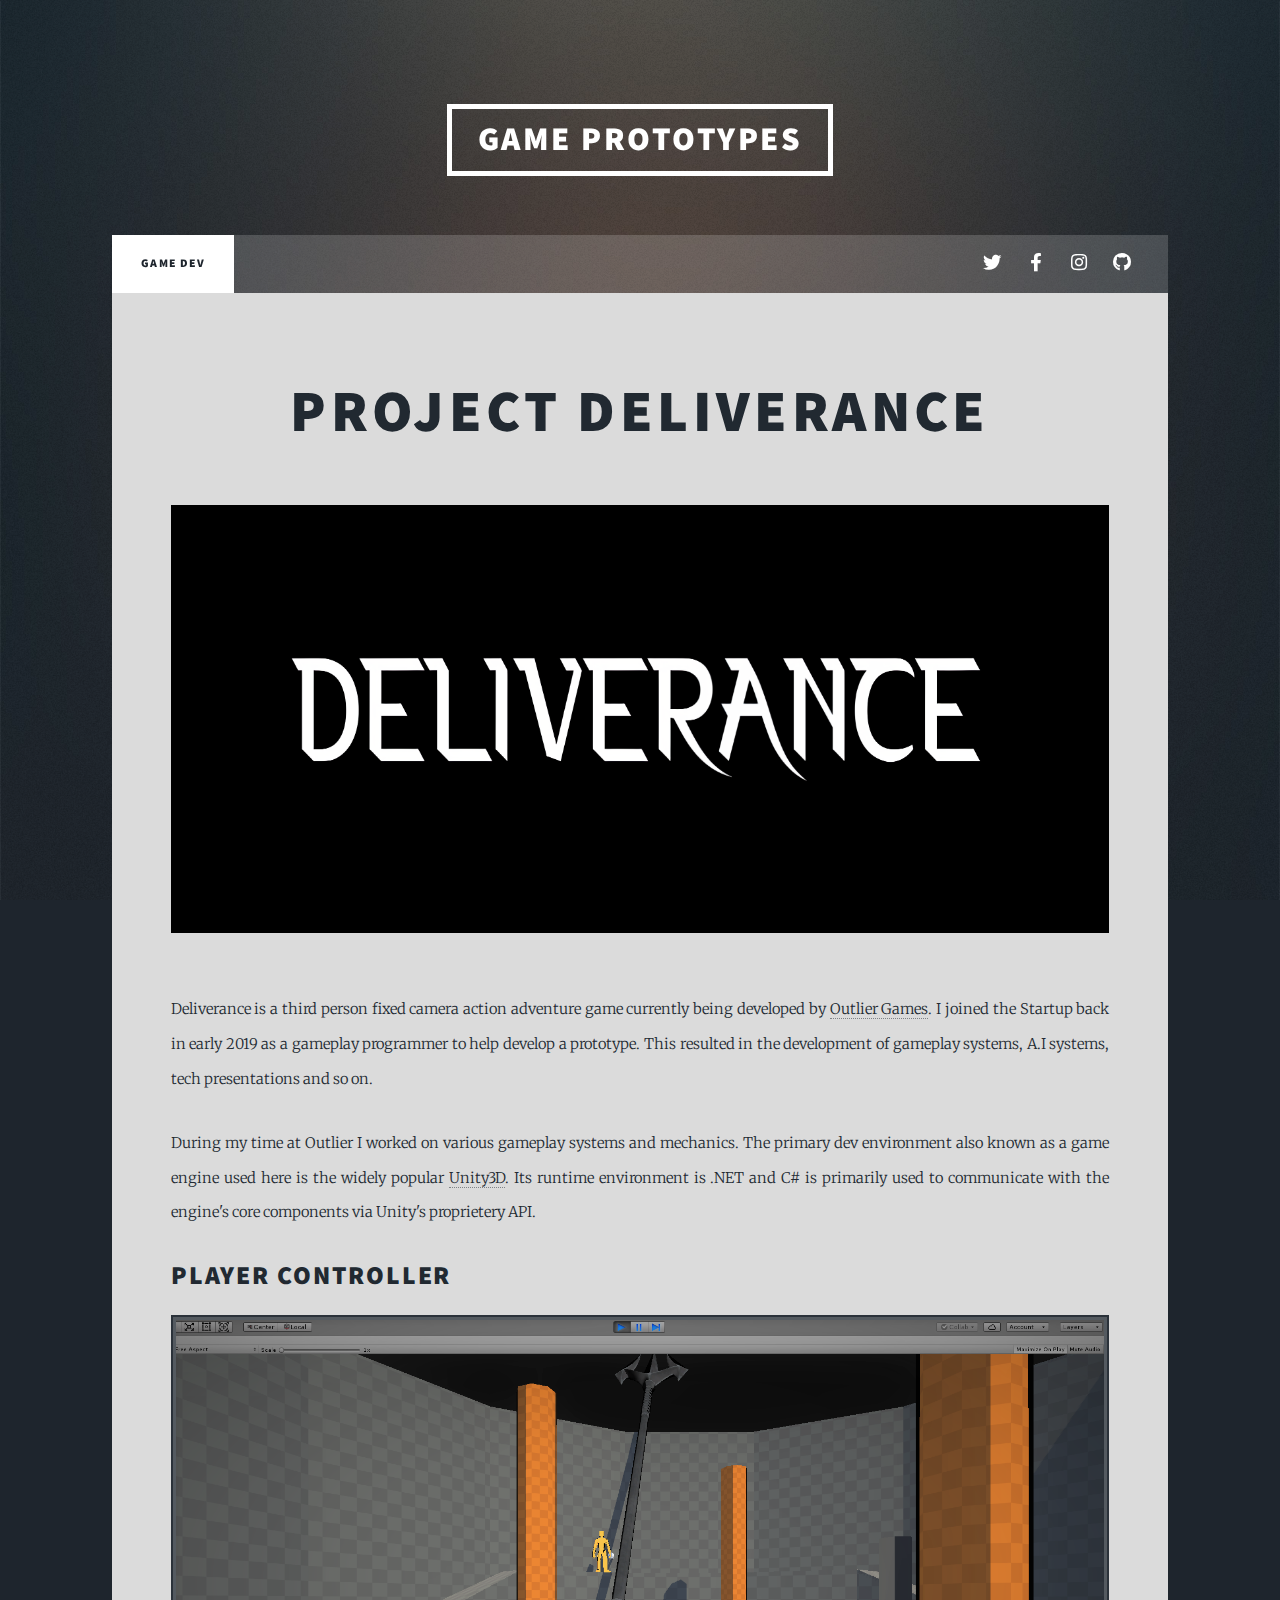
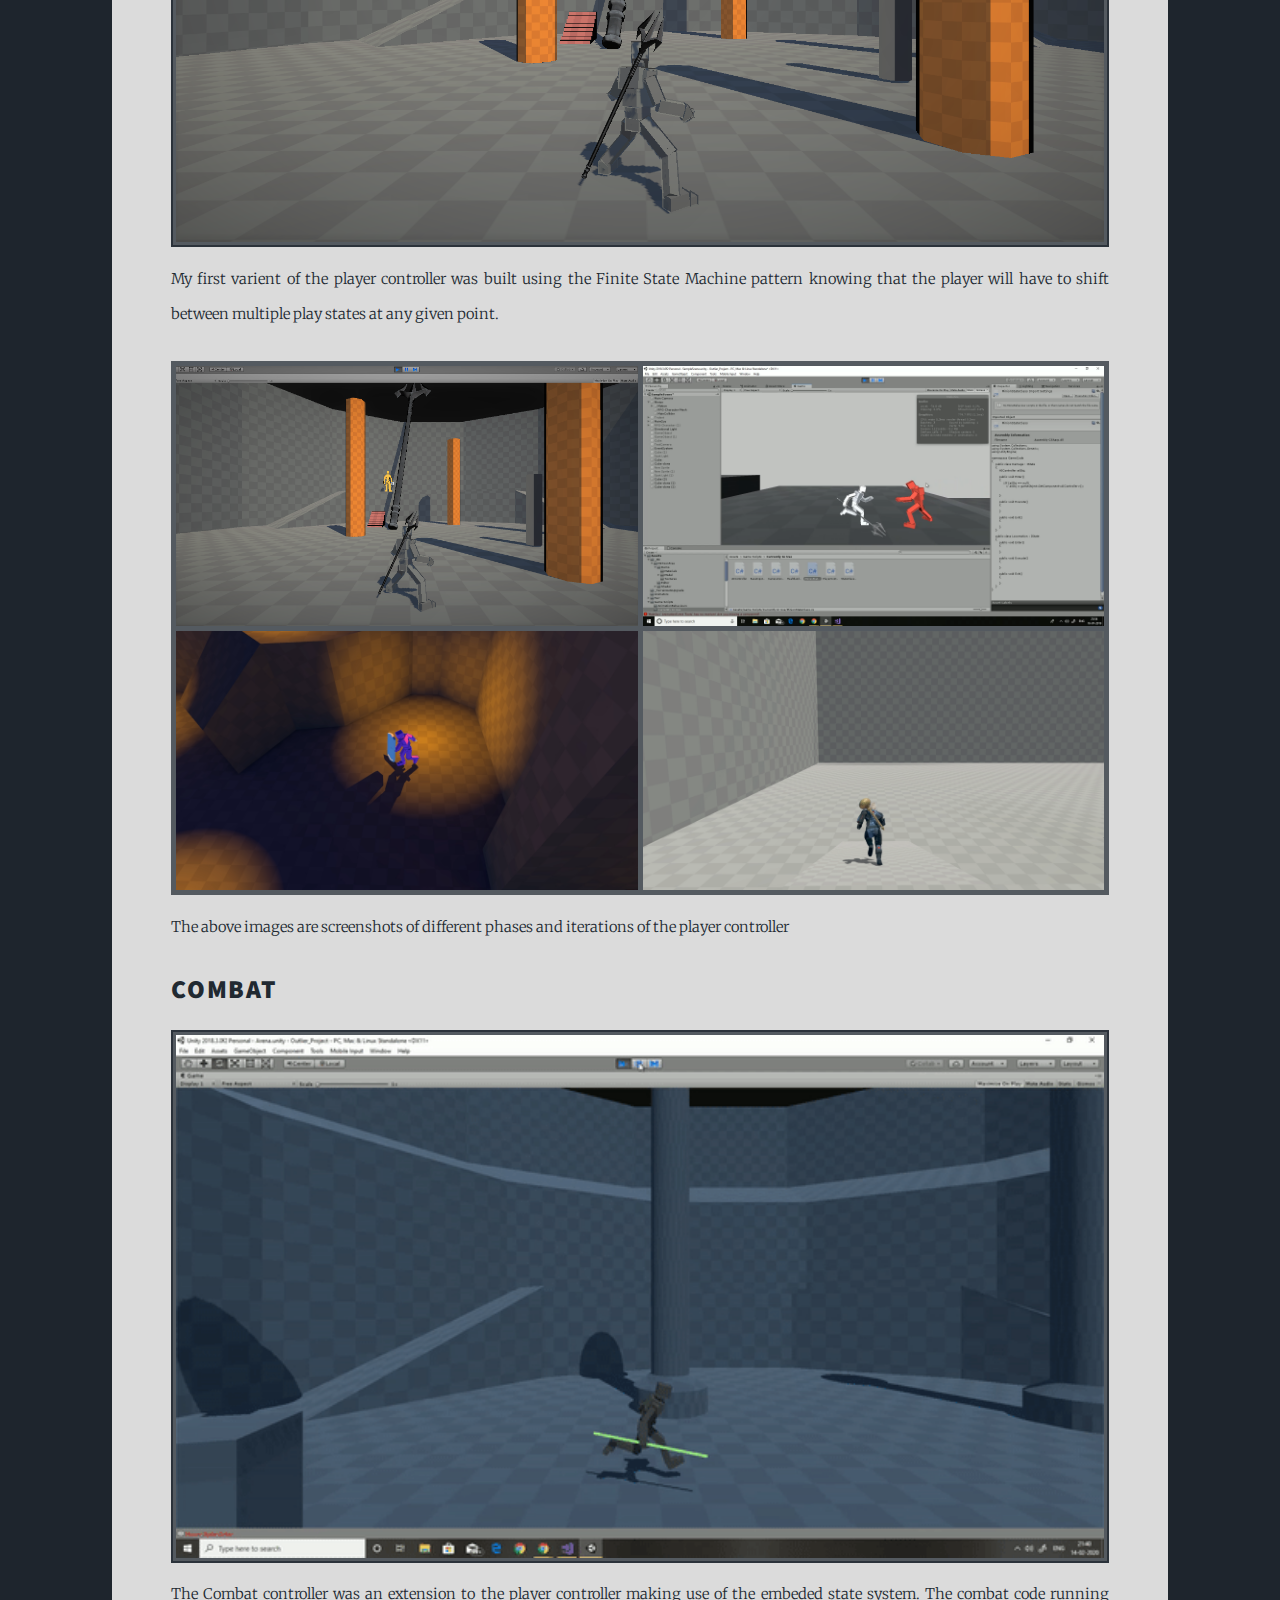
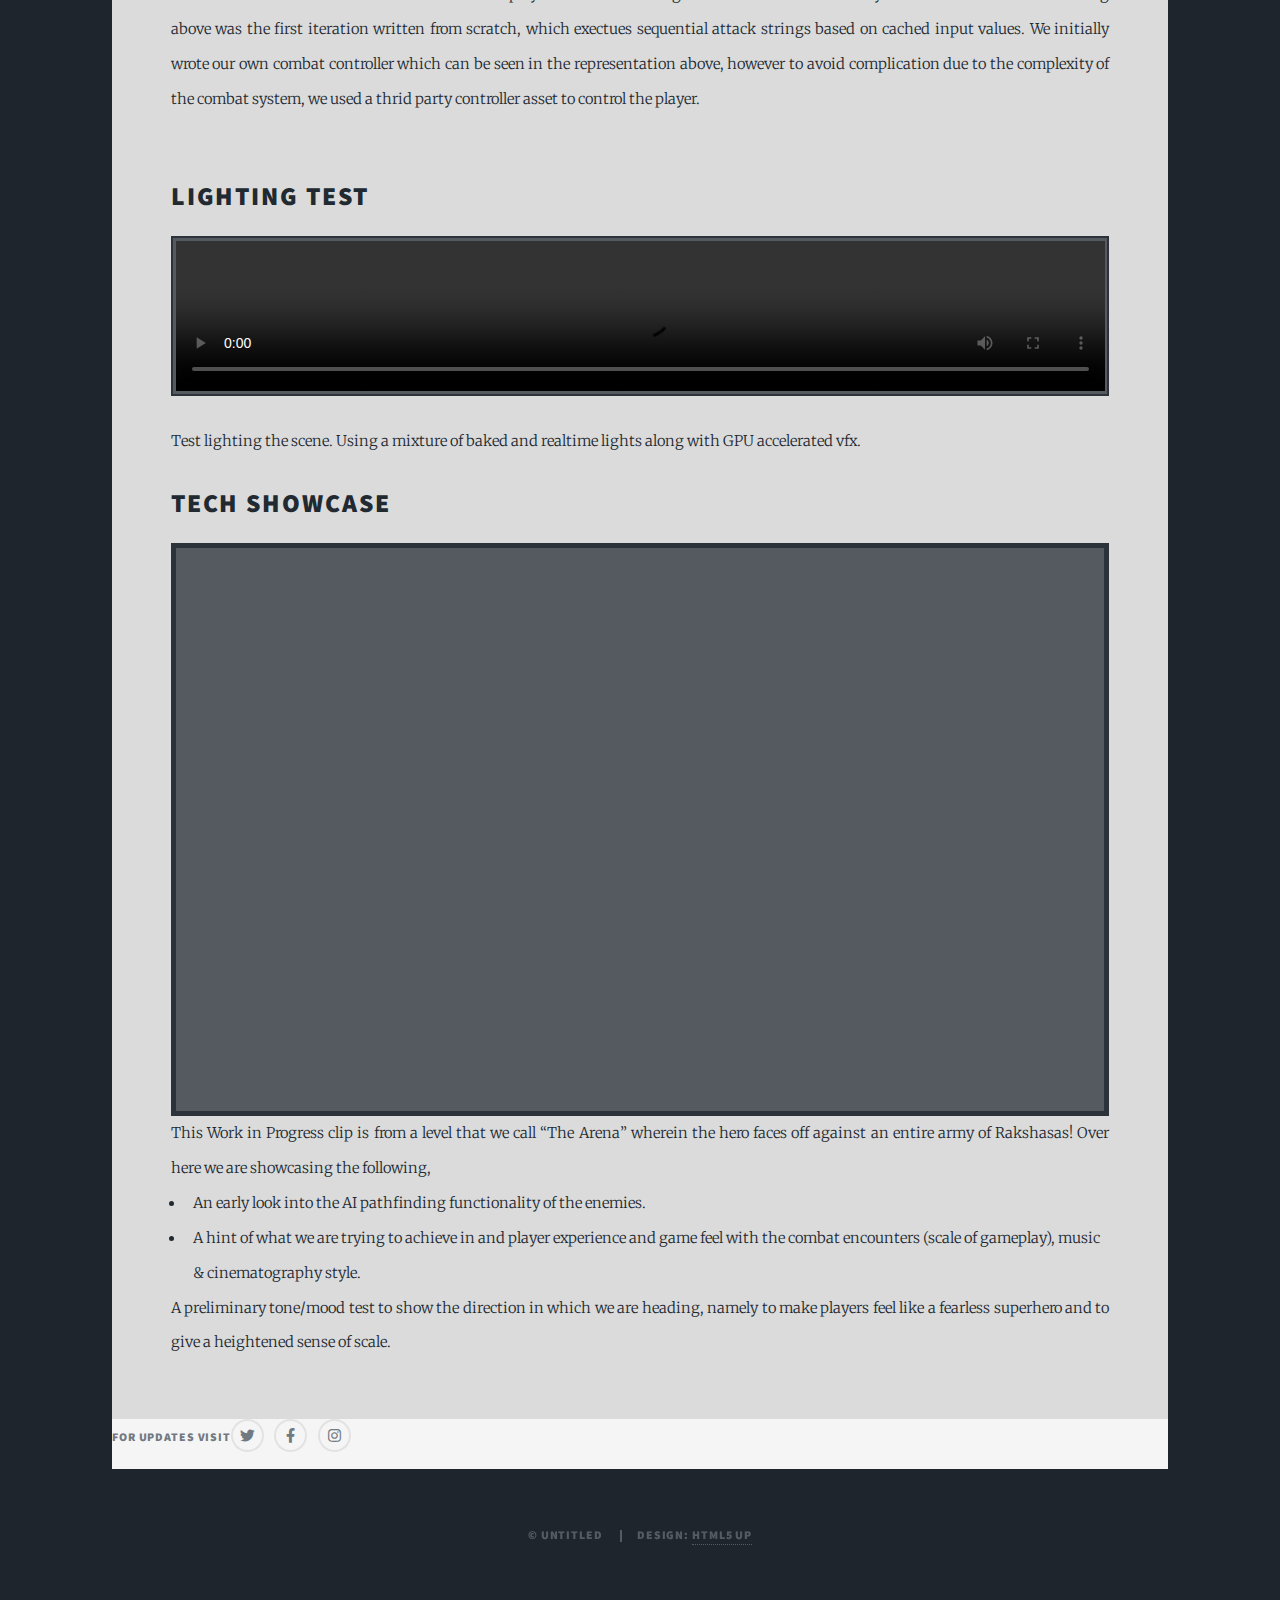
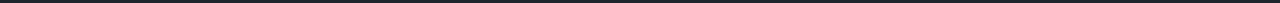
==== deliverance.html @ 367a6853 "Adding source files" ====
<!DOCTYPE HTML>
<!--
	Massively by HTML5 UP
	html5up.net | @ajlkn
	Free for personal and commercial use under the CCA 3.0 license (html5up.net/license)
-->
<html>

<head>
	<title>Generic Page - Massively by HTML5 UP</title>
	<meta charset="utf-8" />
	<meta name="viewport" content="width=device-width, initial-scale=1, user-scalable=no" />
	<link rel="stylesheet" href="assets/css/main.css" />
	<noscript>
		<link rel="stylesheet" href="assets/css/noscript.css" />
	</noscript>

	<style>
		#main {
			background-color: rgb(219, 219, 219);
		}
		.grid-container{
			width: 100%;
			display: grid;
			grid-template-columns: auto auto;
			row-gap: 5px;
			column-gap: 5px;
			background-color: #212931b9;
 			padding: 5px;
			margin-bottom: 1rem;
		}
		.item {
			max-width:  100%;
			max-height: 100%;
  			background-color: rgba(255, 255, 255, 0.8);
  			font-size: 30px;
  			text-align: center;
			background-size: cover;
		}
		#grid-Item {
  			width:100%;
  			height: auto;
			margin-left:auto;
			margin-right: auto;
			display: block;
		}
		.solo-image{
			position: relative;
			width: 100%    !important;
  			height: auto   !important;
  			background-color: #212931b9;
  			border: 2px solid #212931ce;
 			padding:3px;
  			font-size: 30px;
  			text-align: center;
			margin-bottom:1rem;
		}

		.article-section{
			background-color: blue;
			width:100%;
			height:auto;
		}
		
		.embed-container{
			position: relative;
    		padding-bottom: 56.25%;
    		padding-top: 35px;
    		height: 0;
    		overflow: hidden;
			background-color: #212931b9;
  			border: 5px solid #212931ce;
		}

		iframe{
			position: absolute;
    		top:0;
    		left: 0;
    		width: 100%;
    		height: 100%;
		}

		.description{
			margin: 0 0;
		}
		ul{
			margin:0;
		}

		footer>h3{
			padding-top:10px ;
		}
		
	</style>
</head>

<body class="is-preload">

	<!-- Wrapper -->
	<div id="wrapper">

		<!-- Header -->
		<header id="header">
			<a href="index.html" class="logo">Game Prototypes</a>
		</header>

		<!-- Nav -->
		<nav id="nav">
			<ul class="links">
				<li class="active"><a href="index.html">Game Dev</a></li>
			</ul>
			<ul class="icons">
				<li><a href="#" class="icon brands fa-twitter"><span class="label">Twitter</span></a></li>
				<li><a href="#" class="icon brands fa-facebook-f"><span class="label">Facebook</span></a></li>
				<li><a href="#" class="icon brands fa-instagram"><span class="label">Instagram</span></a></li>
				<li><a href="#" class="icon brands fa-github"><span class="label">GitHub</span></a></li>
			</ul>
		</nav>

		<!-- Main -->
		<div id="main">

			<!-- Post -->
			<section class="post">
				<header class="major">
					<h1>PROJECT DELIVERANCE</h1>

				</header>
				<div class="image main"><img src="images\Feature.png"  alt="" /></div>
				<p>Deliverance is a third person fixed camera action adventure game currently being developed by <a
						href="https://www.outliergames.io/"> Outlier Games</a>. I joined the Startup back in early 2019
					as a gameplay programmer to help develop a prototype. This resulted in the development of gameplay
					systems, A.I systems, tech presentations and so on. </p>
				<p>During my time at Outlier I worked on various gameplay systems and mechanics. The primary dev
					environment also known as a game engine used here is the widely popular <a
						href="https://unity.com/">Unity3D</a>. Its runtime environment is .NET and C# is primarily used
					to communicate with the engine's core components via Unity's proprietery API. </p>

				<header>
					<h2>Player Controller</h2>
				</header>

				<div class="solo-image"><img src="images\PC.png" id="grid-Item"></div>
				<p>My first varient of the player controller was built using the Finite State Machine pattern knowing that the player will have to shift between multiple play states at any given point.</p>

				<div class="grid-container">
					<div class="item"><img src="images\PC.png" id=grid-Item alt="item1"></div>
					<div class="item"><img src="images\2.5d controller.png" id=grid-Item alt="item2"></div>
					<div class="item"><img src="images\TopdownController.png" id=grid-Item alt="item3"></div>
					<div class="item"><img src="images\PC4.0.png" id=grid-Item alt="item4"></div>
				</div>
				<p>The above images are screenshots of different phases and iterations of the player controller</p>

				<header><h2>Combat</h2></header>
				<div class="solo-image"><img src="gifs\Test0.2.gif" id="grid-Item"></div>
				<p>The Combat controller was an extension to the player controller making use of the embeded state system.
					The combat code running above was the first iteration written from scratch, which exectues sequential attack strings based on cached input values.  We initially wrote our own combat controller
					which can be seen in the representation above, however to avoid complication due to the complexity of the combat system, we used a thrid party controller asset to control the player.
				</p>

				<br>
				
				<header><h2>Lighting Test</h2></header>
				<video class="solo-image" controls="controls autoplay"  loop="true"><source src="Videos\Lighting_test.mp4" type="video/mp4"></video>
				<p>Test lighting the scene. Using a mixture of baked and realtime lights along with GPU accelerated vfx.
				</p>

				<header><h2>Tech Showcase</h2></header>
				<div class="embed-container"><iframe  src="https://www.youtube.com/embed/62sBSYvWCi0?version=3&vq=hd720" title="YouTube video player"  allow="accelerometer; autoplay; clipboard-write; encrypted-media; gyroscope; picture-in-picture" allowfullscreen></iframe></div>
				<p class="description">This Work in Progress clip is from a level that we call “The Arena” wherein the hero faces off against an entire army of Rakshasas! Over here we are showcasing the following,</p>
				<ul>
					<li>An early look into the AI pathfinding functionality of the enemies.</li>
					<li>A hint of what we are trying to achieve in and player experience and game feel with the combat encounters (scale of gameplay), music & cinematography style.</li>
				</ul>
				<p class="description">A preliminary tone/mood test to show the direction in which we are heading, namely to make players feel like a fearless superhero and to give a heightened sense of scale.</p>
			</section>

		</div>

		<!-- Footer -->
		<footer id="footer">


			<h3>For Updates visit</h3>
			<ul class="icons alt">
				<li><a href="#" class="icon brands alt fa-twitter"><span class="label">Twitter</span></a></li>
				<li><a href="#" class="icon brands alt fa-facebook-f"><span class="label">Facebook</span></a></li>
				<li><a href="#" class="icon brands alt fa-instagram"><span class="label">Instagram</span></a></li>
			</ul>
		</footer>

		<!-- Copyright -->
		<div id="copyright">
			<ul>
				<li>&copy; Untitled</li>
				<li>Design: <a href="https://html5up.net">HTML5 UP</a></li>
			</ul>
		</div>

	</div>

	<!-- Scripts -->
	<script src="assets/js/jquery.min.js"></script>
	<script src="assets/js/jquery.scrollex.min.js"></script>
	<script src="assets/js/jquery.scrolly.min.js"></script>
	<script src="assets/js/browser.min.js"></script>
	<script src="assets/js/breakpoints.min.js"></script>
	<script src="assets/js/util.js"></script>
	<script src="assets/js/main.js"></script>

</body>

</html>
---- assets/css/main.css ----
@import url(fontawesome-all.min.css);
@import url("https://fonts.googleapis.com/css?family=Merriweather:300,700,300italic,700italic|Source+Sans+Pro:900");

/*
	Massively by HTML5 UP
	html5up.net | @ajlkn
	Free for personal and commercial use under the CCA 3.0 license (html5up.net/license)
*/

html, body, div, span, applet, object,
iframe, h1, h2, h3, h4, h5, h6, p, blockquote,
pre, a, abbr, acronym, address, big, cite,
code, del, dfn, em, img, ins, kbd, q, s, samp,
small, strike, strong, sub, sup, tt, var, b,
u, i, center, dl, dt, dd, ol, ul, li, fieldset,
form, label, legend, table, caption, tbody,
tfoot, thead, tr, th, td, article, aside,
canvas, details, embed, figure, figcaption,
footer, header, hgroup, menu, nav, output, ruby,
section, summary, time, mark, audio, video {
	margin: 0;
	padding: 0;
	border: 0;
	font-size: 100%;
	font: inherit;
	vertical-align: baseline;}

article, aside, details, figcaption, figure,
footer, header, hgroup, menu, nav, section {
	display: block;}

body {
	line-height: 1;
}

ol, ul {
	list-style: none;
}

blockquote, q {
	quotes: none;
}

	blockquote:before, blockquote:after, q:before, q:after {
		content: '';
		content: none;
	}

table {
	border-collapse: collapse;
	border-spacing: 0;
}

body {
	-webkit-text-size-adjust: none;
}

mark {
	background-color: transparent;
	color: inherit;
}

input::-moz-focus-inner {
	border: 0;
	padding: 0;
}

input, select, textarea {
	-moz-appearance: none;
	-webkit-appearance: none;
	-ms-appearance: none;
	appearance: none;
}

/* Basic */

	@-ms-viewport {
		width: device-width;
	}

	body {
		-ms-overflow-style: scrollbar;
	}

	@media screen and (max-width: 480px) {

		html, body {
			min-width: 320px;
		}

	}

	html {
		box-sizing: border-box;
	}

	*, *:before, *:after {
		box-sizing: inherit;
	}

	body {
		background-color: #1e252d;
	}

		body.is-preload *, body.is-preload *:before, body.is-preload *:after {
			-moz-animation: none !important;
			-webkit-animation: none !important;
			-ms-animation: none !important;
			animation: none !important;
			-moz-transition: none !important;
			-webkit-transition: none !important;
			-ms-transition: none !important;
			transition: none !important;
		}

/* Type */

	html {
		font-size: 16pt;
	}

		@media screen and (max-width: 1680px) {

			html {
				font-size: 12pt;
			}

		}

		@media screen and (max-width: 1280px) {

			html {
				font-size: 11pt;
			}

		}

		@media screen and (max-width: 360px) {

			html {
				font-size: 10pt;
			}

		}

	body {
		color: #212931;
	}

	body, input, select, textarea {
		font-family: "Merriweather", Georgia, serif;
		font-weight: 300;
		font-size: 1rem;
		line-height: 2.375;
	}

	a {
		-moz-transition: color 0.2s ease-in-out, background-color 0.2s ease-in-out, border-color 0.2s ease-in-out, box-shadow 0.2s ease-in-out;
		-webkit-transition: color 0.2s ease-in-out, background-color 0.2s ease-in-out, border-color 0.2s ease-in-out, box-shadow 0.2s ease-in-out;
		-ms-transition: color 0.2s ease-in-out, background-color 0.2s ease-in-out, border-color 0.2s ease-in-out, box-shadow 0.2s ease-in-out;
		transition: color 0.2s ease-in-out, background-color 0.2s ease-in-out, border-color 0.2s ease-in-out, box-shadow 0.2s ease-in-out;
		border-bottom: dotted 1px;
		text-decoration: none;
	}

		a:hover {
			border-bottom-color: transparent;
		}

	strong, b {
		font-weight: 600;
	}

	em, i {
		font-style: italic;
	}

	p {
		text-align: justify;
		margin: 0 0 2rem 0;
	}

	h1, h2, h3, h4, h5, h6 {
		font-family: "Source Sans Pro", Helvetica, sans-serif;
		font-weight: 900;
		line-height: 1.5;
		letter-spacing: 0.075em;
		text-transform: uppercase;
		margin: 0 0 1rem 0;
	}

		h1 a, h2 a, h3 a, h4 a, h5 a, h6 a {
			border-bottom: 0;
			color: inherit;
			text-decoration: none;
		}

	h1 {
		font-size: 4rem;
		line-height: 1.1;
		margin: 0 0 2rem 0;
	}

	h2 {
		font-size: 1.75rem;
		line-height: 1.3;
		margin: 0 0 1.5rem 0;
	}

	h3 {
		font-size: 1.25rem;
		margin: 0 0 1.5rem 0;
	}

	h4 {
		font-size: 1rem;
	}

	h5 {
		font-size: 0.9rem;
	}

	h6 {
		font-size: 0.8rem;
	}

	sub {
		font-size: 0.8rem;
		position: relative;
		top: 0.5rem;
	}

	sup {
		font-size: 0.8rem;
		position: relative;
		top: -0.5rem;
	}

	blockquote {
		border-left: solid 4px;
		font-style: italic;
		margin: 0 0 2rem 0;
		padding: 0.5rem 0 0.5rem 2rem;
	}

	code {
		border: solid 2px;
		font-family: "Courier New", monospace;
		font-size: 0.9rem;
		margin: 0 0.25rem;
		padding: 0.25rem 0.65rem;
	}

	pre {
		-webkit-overflow-scrolling: touch;
		font-family: "Courier New", monospace;
		font-size: 0.9rem;
		margin: 0 0 2rem 0;
	}

		pre code {
			display: block;
			line-height: 1.75;
			padding: 1rem 1.5rem;
			overflow-x: auto;
		}

	hr {
		border: 0;
		border-bottom: solid 2px;
		margin: 3rem 0;
	}

		hr.major {
			margin: 5rem 0;
		}

	.align-left {
		text-align: left;
	}

	.align-center {
		text-align: center;
	}

	.align-right {
		text-align: right;
	}

	input, select, textarea {
		color: #212931;
	}

	a {
		color: #212931;
		border-bottom-color: rgba(33, 41, 49, 0.5);
	}

		a:hover {
			border-bottom-color: transparent;
			color: #e5e8e9 !important;
		}

	strong, b {
		color: #212931;
	}

	h1, h2, h3, h4, h5, h6 {
		color: #212931;
	}

	blockquote {
		border-left-color: #eeeeee;
	}

	code {
		background: rgba(220, 220, 220, 0.25);
		border-color: #eeeeee;
	}

	hr {
		border-bottom-color: #eeeeee;
	}

/* Row */

	.row {
		display: flex;
		flex-wrap: wrap;
		box-sizing: border-box;
		align-items: stretch;
	}

		.row > * {
			box-sizing: border-box;
		}

		.row.gtr-uniform > * > :last-child {
			margin-bottom: 0;
		}

		.row.aln-left {
			justify-content: flex-start;
		}

		.row.aln-center {
			justify-content: center;
		}

		.row.aln-right {
			justify-content: flex-end;
		}

		.row.aln-top {
			align-items: flex-start;
		}

		.row.aln-middle {
			align-items: center;
		}

		.row.aln-bottom {
			align-items: flex-end;
		}

		.row > .imp {
			order: -1;
		}

		.row > .col-1 {
			width: 8.33333%;
		}

		.row > .off-1 {
			margin-left: 8.33333%;
		}

		.row > .col-2 {
			width: 16.66667%;
		}

		.row > .off-2 {
			margin-left: 16.66667%;
		}

		.row > .col-3 {
			width: 25%;
		}

		.row > .off-3 {
			margin-left: 25%;
		}

		.row > .col-4 {
			width: 33.33333%;
		}

		.row > .off-4 {
			margin-left: 33.33333%;
		}

		.row > .col-5 {
			width: 41.66667%;
		}

		.row > .off-5 {
			margin-left: 41.66667%;
		}

		.row > .col-6 {
			width: 50%;
		}

		.row > .off-6 {
			margin-left: 50%;
		}

		.row > .col-7 {
			width: 58.33333%;
		}

		.row > .off-7 {
			margin-left: 58.33333%;
		}

		.row > .col-8 {
			width: 66.66667%;
		}

		.row > .off-8 {
			margin-left: 66.66667%;
		}

		.row > .col-9 {
			width: 75%;
		}

		.row > .off-9 {
			margin-left: 75%;
		}

		.row > .col-10 {
			width: 83.33333%;
		}

		.row > .off-10 {
			margin-left: 83.33333%;
		}

		.row > .col-11 {
			width: 91.66667%;
		}

		.row > .off-11 {
			margin-left: 91.66667%;
		}

		.row > .col-12 {
			width: 100%;
		}

		.row > .off-12 {
			margin-left: 100%;
		}

		.row.gtr-0 {
			margin-top: 0;
			margin-left: 0rem;
		}

			.row.gtr-0 > * {
				padding: 0 0 0 0rem;
			}

			.row.gtr-0.gtr-uniform {
				margin-top: 0rem;
			}

				.row.gtr-0.gtr-uniform > * {
					padding-top: 0rem;
				}

		.row.gtr-25 {
			margin-top: 0;
			margin-left: -0.375rem;
		}

			.row.gtr-25 > * {
				padding: 0 0 0 0.375rem;
			}

			.row.gtr-25.gtr-uniform {
				margin-top: -0.375rem;
			}

				.row.gtr-25.gtr-uniform > * {
					padding-top: 0.375rem;
				}

		.row.gtr-50 {
			margin-top: 0;
			margin-left: -0.75rem;
		}

			.row.gtr-50 > * {
				padding: 0 0 0 0.75rem;
			}

			.row.gtr-50.gtr-uniform {
				margin-top: -0.75rem;
			}

				.row.gtr-50.gtr-uniform > * {
					padding-top: 0.75rem;
				}

		.row {
			margin-top: 0;
			margin-left: -1.5rem;
		}

			.row > * {
				padding: 0 0 0 1.5rem;
			}

			.row.gtr-uniform {
				margin-top: -1.5rem;
			}

				.row.gtr-uniform > * {
					padding-top: 1.5rem;
				}

		.row.gtr-150 {
			margin-top: 0;
			margin-left: -2.25rem;
		}

			.row.gtr-150 > * {
				padding: 0 0 0 2.25rem;
			}

			.row.gtr-150.gtr-uniform {
				margin-top: -2.25rem;
			}

				.row.gtr-150.gtr-uniform > * {
					padding-top: 2.25rem;
				}

		.row.gtr-200 {
			margin-top: 0;
			margin-left: -3rem;
		}

			.row.gtr-200 > * {
				padding: 0 0 0 3rem;
			}

			.row.gtr-200.gtr-uniform {
				margin-top: -3rem;
			}

				.row.gtr-200.gtr-uniform > * {
					padding-top: 3rem;
				}

		@media screen and (max-width: 1680px) {

			.row {
				display: flex;
				flex-wrap: wrap;
				box-sizing: border-box;
				align-items: stretch;
			}

				.row > * {
					box-sizing: border-box;
				}

				.row.gtr-uniform > * > :last-child {
					margin-bottom: 0;
				}

				.row.aln-left {
					justify-content: flex-start;
				}

				.row.aln-center {
					justify-content: center;
				}

				.row.aln-right {
					justify-content: flex-end;
				}

				.row.aln-top {
					align-items: flex-start;
				}

				.row.aln-middle {
					align-items: center;
				}

				.row.aln-bottom {
					align-items: flex-end;
				}

				.row > .imp-xlarge {
					order: -1;
				}

				.row > .col-1-xlarge {
					width: 8.33333%;
				}

				.row > .off-1-xlarge {
					margin-left: 8.33333%;
				}

				.row > .col-2-xlarge {
					width: 16.66667%;
				}

				.row > .off-2-xlarge {
					margin-left: 16.66667%;
				}

				.row > .col-3-xlarge {
					width: 25%;
				}

				.row > .off-3-xlarge {
					margin-left: 25%;
				}

				.row > .col-4-xlarge {
					width: 33.33333%;
				}

				.row > .off-4-xlarge {
					margin-left: 33.33333%;
				}

				.row > .col-5-xlarge {
					width: 41.66667%;
				}

				.row > .off-5-xlarge {
					margin-left: 41.66667%;
				}

				.row > .col-6-xlarge {
					width: 50%;
				}

				.row > .off-6-xlarge {
					margin-left: 50%;
				}

				.row > .col-7-xlarge {
					width: 58.33333%;
				}

				.row > .off-7-xlarge {
					margin-left: 58.33333%;
				}

				.row > .col-8-xlarge {
					width: 66.66667%;
				}

				.row > .off-8-xlarge {
					margin-left: 66.66667%;
				}

				.row > .col-9-xlarge {
					width: 75%;
				}

				.row > .off-9-xlarge {
					margin-left: 75%;
				}

				.row > .col-10-xlarge {
					width: 83.33333%;
				}

				.row > .off-10-xlarge {
					margin-left: 83.33333%;
				}

				.row > .col-11-xlarge {
					width: 91.66667%;
				}

				.row > .off-11-xlarge {
					margin-left: 91.66667%;
				}

				.row > .col-12-xlarge {
					width: 100%;
				}

				.row > .off-12-xlarge {
					margin-left: 100%;
				}

				.row.gtr-0 {
					margin-top: 0;
					margin-left: 0rem;
				}

					.row.gtr-0 > * {
						padding: 0 0 0 0rem;
					}

					.row.gtr-0.gtr-uniform {
						margin-top: 0rem;
					}

						.row.gtr-0.gtr-uniform > * {
							padding-top: 0rem;
						}

				.row.gtr-25 {
					margin-top: 0;
					margin-left: -0.375rem;
				}

					.row.gtr-25 > * {
						padding: 0 0 0 0.375rem;
					}

					.row.gtr-25.gtr-uniform {
						margin-top: -0.375rem;
					}

						.row.gtr-25.gtr-uniform > * {
							padding-top: 0.375rem;
						}

				.row.gtr-50 {
					margin-top: 0;
					margin-left: -0.75rem;
				}

					.row.gtr-50 > * {
						padding: 0 0 0 0.75rem;
					}

					.row.gtr-50.gtr-uniform {
						margin-top: -0.75rem;
					}

						.row.gtr-50.gtr-uniform > * {
							padding-top: 0.75rem;
						}

				.row {
					margin-top: 0;
					margin-left: -1.5rem;
				}

					.row > * {
						padding: 0 0 0 1.5rem;
					}

					.row.gtr-uniform {
						margin-top: -1.5rem;
					}

						.row.gtr-uniform > * {
							padding-top: 1.5rem;
						}

				.row.gtr-150 {
					margin-top: 0;
					margin-left: -2.25rem;
				}

					.row.gtr-150 > * {
						padding: 0 0 0 2.25rem;
					}

					.row.gtr-150.gtr-uniform {
						margin-top: -2.25rem;
					}

						.row.gtr-150.gtr-uniform > * {
							padding-top: 2.25rem;
						}

				.row.gtr-200 {
					margin-top: 0;
					margin-left: -3rem;
				}

					.row.gtr-200 > * {
						padding: 0 0 0 3rem;
					}

					.row.gtr-200.gtr-uniform {
						margin-top: -3rem;
					}

						.row.gtr-200.gtr-uniform > * {
							padding-top: 3rem;
						}

		}

		@media screen and (max-width: 1280px) {

			.row {
				display: flex;
				flex-wrap: wrap;
				box-sizing: border-box;
				align-items: stretch;
			}

				.row > * {
					box-sizing: border-box;
				}

				.row.gtr-uniform > * > :last-child {
					margin-bottom: 0;
				}

				.row.aln-left {
					justify-content: flex-start;
				}

				.row.aln-center {
					justify-content: center;
				}

				.row.aln-right {
					justify-content: flex-end;
				}

				.row.aln-top {
					align-items: flex-start;
				}

				.row.aln-middle {
					align-items: center;
				}

				.row.aln-bottom {
					align-items: flex-end;
				}

				.row > .imp-large {
					order: -1;
				}

				.row > .col-1-large {
					width: 8.33333%;
				}

				.row > .off-1-large {
					margin-left: 8.33333%;
				}

				.row > .col-2-large {
					width: 16.66667%;
				}

				.row > .off-2-large {
					margin-left: 16.66667%;
				}

				.row > .col-3-large {
					width: 25%;
				}

				.row > .off-3-large {
					margin-left: 25%;
				}

				.row > .col-4-large {
					width: 33.33333%;
				}

				.row > .off-4-large {
					margin-left: 33.33333%;
				}

				.row > .col-5-large {
					width: 41.66667%;
				}

				.row > .off-5-large {
					margin-left: 41.66667%;
				}

				.row > .col-6-large {
					width: 50%;
				}

				.row > .off-6-large {
					margin-left: 50%;
				}

				.row > .col-7-large {
					width: 58.33333%;
				}

				.row > .off-7-large {
					margin-left: 58.33333%;
				}

				.row > .col-8-large {
					width: 66.66667%;
				}

				.row > .off-8-large {
					margin-left: 66.66667%;
				}

				.row > .col-9-large {
					width: 75%;
				}

				.row > .off-9-large {
					margin-left: 75%;
				}

				.row > .col-10-large {
					width: 83.33333%;
				}

				.row > .off-10-large {
					margin-left: 83.33333%;
				}

				.row > .col-11-large {
					width: 91.66667%;
				}

				.row > .off-11-large {
					margin-left: 91.66667%;
				}

				.row > .col-12-large {
					width: 100%;
				}

				.row > .off-12-large {
					margin-left: 100%;
				}

				.row.gtr-0 {
					margin-top: 0;
					margin-left: 0rem;
				}

					.row.gtr-0 > * {
						padding: 0 0 0 0rem;
					}

					.row.gtr-0.gtr-uniform {
						margin-top: 0rem;
					}

						.row.gtr-0.gtr-uniform > * {
							padding-top: 0rem;
						}

				.row.gtr-25 {
					margin-top: 0;
					margin-left: -0.375rem;
				}

					.row.gtr-25 > * {
						padding: 0 0 0 0.375rem;
					}

					.row.gtr-25.gtr-uniform {
						margin-top: -0.375rem;
					}

						.row.gtr-25.gtr-uniform > * {
							padding-top: 0.375rem;
						}

				.row.gtr-50 {
					margin-top: 0;
					margin-left: -0.75rem;
				}

					.row.gtr-50 > * {
						padding: 0 0 0 0.75rem;
					}

					.row.gtr-50.gtr-uniform {
						margin-top: -0.75rem;
					}

						.row.gtr-50.gtr-uniform > * {
							padding-top: 0.75rem;
						}

				.row {
					margin-top: 0;
					margin-left: -1.5rem;
				}

					.row > * {
						padding: 0 0 0 1.5rem;
					}

					.row.gtr-uniform {
						margin-top: -1.5rem;
					}

						.row.gtr-uniform > * {
							padding-top: 1.5rem;
						}

				.row.gtr-150 {
					margin-top: 0;
					margin-left: -2.25rem;
				}

					.row.gtr-150 > * {
						padding: 0 0 0 2.25rem;
					}

					.row.gtr-150.gtr-uniform {
						margin-top: -2.25rem;
					}

						.row.gtr-150.gtr-uniform > * {
							padding-top: 2.25rem;
						}

				.row.gtr-200 {
					margin-top: 0;
					margin-left: -3rem;
				}

					.row.gtr-200 > * {
						padding: 0 0 0 3rem;
					}

					.row.gtr-200.gtr-uniform {
						margin-top: -3rem;
					}

						.row.gtr-200.gtr-uniform > * {
							padding-top: 3rem;
						}

		}

		@media screen and (max-width: 980px) {

			.row {
				display: flex;
				flex-wrap: wrap;
				box-sizing: border-box;
				align-items: stretch;
			}

				.row > * {
					box-sizing: border-box;
				}

				.row.gtr-uniform > * > :last-child {
					margin-bottom: 0;
				}

				.row.aln-left {
					justify-content: flex-start;
				}

				.row.aln-center {
					justify-content: center;
				}

				.row.aln-right {
					justify-content: flex-end;
				}

				.row.aln-top {
					align-items: flex-start;
				}

				.row.aln-middle {
					align-items: center;
				}

				.row.aln-bottom {
					align-items: flex-end;
				}

				.row > .imp-medium {
					order: -1;
				}

				.row > .col-1-medium {
					width: 8.33333%;
				}

				.row > .off-1-medium {
					margin-left: 8.33333%;
				}

				.row > .col-2-medium {
					width: 16.66667%;
				}

				.row > .off-2-medium {
					margin-left: 16.66667%;
				}

				.row > .col-3-medium {
					width: 25%;
				}

				.row > .off-3-medium {
					margin-left: 25%;
				}

				.row > .col-4-medium {
					width: 33.33333%;
				}

				.row > .off-4-medium {
					margin-left: 33.33333%;
				}

				.row > .col-5-medium {
					width: 41.66667%;
				}

				.row > .off-5-medium {
					margin-left: 41.66667%;
				}

				.row > .col-6-medium {
					width: 50%;
				}

				.row > .off-6-medium {
					margin-left: 50%;
				}

				.row > .col-7-medium {
					width: 58.33333%;
				}

				.row > .off-7-medium {
					margin-left: 58.33333%;
				}

				.row > .col-8-medium {
					width: 66.66667%;
				}

				.row > .off-8-medium {
					margin-left: 66.66667%;
				}

				.row > .col-9-medium {
					width: 75%;
				}

				.row > .off-9-medium {
					margin-left: 75%;
				}

				.row > .col-10-medium {
					width: 83.33333%;
				}

				.row > .off-10-medium {
					margin-left: 83.33333%;
				}

				.row > .col-11-medium {
					width: 91.66667%;
				}

				.row > .off-11-medium {
					margin-left: 91.66667%;
				}

				.row > .col-12-medium {
					width: 100%;
				}

				.row > .off-12-medium {
					margin-left: 100%;
				}

				.row.gtr-0 {
					margin-top: 0;
					margin-left: 0rem;
				}

					.row.gtr-0 > * {
						padding: 0 0 0 0rem;
					}

					.row.gtr-0.gtr-uniform {
						margin-top: 0rem;
					}

						.row.gtr-0.gtr-uniform > * {
							padding-top: 0rem;
						}

				.row.gtr-25 {
					margin-top: 0;
					margin-left: -0.375rem;
				}

					.row.gtr-25 > * {
						padding: 0 0 0 0.375rem;
					}

					.row.gtr-25.gtr-uniform {
						margin-top: -0.375rem;
					}

						.row.gtr-25.gtr-uniform > * {
							padding-top: 0.375rem;
						}

				.row.gtr-50 {
					margin-top: 0;
					margin-left: -0.75rem;
				}

					.row.gtr-50 > * {
						padding: 0 0 0 0.75rem;
					}

					.row.gtr-50.gtr-uniform {
						margin-top: -0.75rem;
					}

						.row.gtr-50.gtr-uniform > * {
							padding-top: 0.75rem;
						}

				.row {
					margin-top: 0;
					margin-left: -1.5rem;
				}

					.row > * {
						padding: 0 0 0 1.5rem;
					}

					.row.gtr-uniform {
						margin-top: -1.5rem;
					}

						.row.gtr-uniform > * {
							padding-top: 1.5rem;
						}

				.row.gtr-150 {
					margin-top: 0;
					margin-left: -2.25rem;
				}

					.row.gtr-150 > * {
						padding: 0 0 0 2.25rem;
					}

					.row.gtr-150.gtr-uniform {
						margin-top: -2.25rem;
					}

						.row.gtr-150.gtr-uniform > * {
							padding-top: 2.25rem;
						}

				.row.gtr-200 {
					margin-top: 0;
					margin-left: -3rem;
				}

					.row.gtr-200 > * {
						padding: 0 0 0 3rem;
					}

					.row.gtr-200.gtr-uniform {
						margin-top: -3rem;
					}

						.row.gtr-200.gtr-uniform > * {
							padding-top: 3rem;
						}

		}

		@media screen and (max-width: 736px) {

			.row {
				display: flex;
				flex-wrap: wrap;
				box-sizing: border-box;
				align-items: stretch;
			}

				.row > * {
					box-sizing: border-box;
				}

				.row.gtr-uniform > * > :last-child {
					margin-bottom: 0;
				}

				.row.aln-left {
					justify-content: flex-start;
				}

				.row.aln-center {
					justify-content: center;
				}

				.row.aln-right {
					justify-content: flex-end;
				}

				.row.aln-top {
					align-items: flex-start;
				}

				.row.aln-middle {
					align-items: center;
				}

				.row.aln-bottom {
					align-items: flex-end;
				}

				.row > .imp-small {
					order: -1;
				}

				.row > .col-1-small {
					width: 8.33333%;
				}

				.row > .off-1-small {
					margin-left: 8.33333%;
				}

				.row > .col-2-small {
					width: 16.66667%;
				}

				.row > .off-2-small {
					margin-left: 16.66667%;
				}

				.row > .col-3-small {
					width: 25%;
				}

				.row > .off-3-small {
					margin-left: 25%;
				}

				.row > .col-4-small {
					width: 33.33333%;
				}

				.row > .off-4-small {
					margin-left: 33.33333%;
				}

				.row > .col-5-small {
					width: 41.66667%;
				}

				.row > .off-5-small {
					margin-left: 41.66667%;
				}

				.row > .col-6-small {
					width: 50%;
				}

				.row > .off-6-small {
					margin-left: 50%;
				}

				.row > .col-7-small {
					width: 58.33333%;
				}

				.row > .off-7-small {
					margin-left: 58.33333%;
				}

				.row > .col-8-small {
					width: 66.66667%;
				}

				.row > .off-8-small {
					margin-left: 66.66667%;
				}

				.row > .col-9-small {
					width: 75%;
				}

				.row > .off-9-small {
					margin-left: 75%;
				}

				.row > .col-10-small {
					width: 83.33333%;
				}

				.row > .off-10-small {
					margin-left: 83.33333%;
				}

				.row > .col-11-small {
					width: 91.66667%;
				}

				.row > .off-11-small {
					margin-left: 91.66667%;
				}

				.row > .col-12-small {
					width: 100%;
				}

				.row > .off-12-small {
					margin-left: 100%;
				}

				.row.gtr-0 {
					margin-top: 0;
					margin-left: 0rem;
				}

					.row.gtr-0 > * {
						padding: 0 0 0 0rem;
					}

					.row.gtr-0.gtr-uniform {
						margin-top: 0rem;
					}

						.row.gtr-0.gtr-uniform > * {
							padding-top: 0rem;
						}

				.row.gtr-25 {
					margin-top: 0;
					margin-left: -0.375rem;
				}

					.row.gtr-25 > * {
						padding: 0 0 0 0.375rem;
					}

					.row.gtr-25.gtr-uniform {
						margin-top: -0.375rem;
					}

						.row.gtr-25.gtr-uniform > * {
							padding-top: 0.375rem;
						}

				.row.gtr-50 {
					margin-top: 0;
					margin-left: -0.75rem;
				}

					.row.gtr-50 > * {
						padding: 0 0 0 0.75rem;
					}

					.row.gtr-50.gtr-uniform {
						margin-top: -0.75rem;
					}

						.row.gtr-50.gtr-uniform > * {
							padding-top: 0.75rem;
						}

				.row {
					margin-top: 0;
					margin-left: -1.5rem;
				}

					.row > * {
						padding: 0 0 0 1.5rem;
					}

					.row.gtr-uniform {
						margin-top: -1.5rem;
					}

						.row.gtr-uniform > * {
							padding-top: 1.5rem;
						}

				.row.gtr-150 {
					margin-top: 0;
					margin-left: -2.25rem;
				}

					.row.gtr-150 > * {
						padding: 0 0 0 2.25rem;
					}

					.row.gtr-150.gtr-uniform {
						margin-top: -2.25rem;
					}

						.row.gtr-150.gtr-uniform > * {
							padding-top: 2.25rem;
						}

				.row.gtr-200 {
					margin-top: 0;
					margin-left: -3rem;
				}

					.row.gtr-200 > * {
						padding: 0 0 0 3rem;
					}

					.row.gtr-200.gtr-uniform {
						margin-top: -3rem;
					}

						.row.gtr-200.gtr-uniform > * {
							padding-top: 3rem;
						}

		}

		@media screen and (max-width: 480px) {

			.row {
				display: flex;
				flex-wrap: wrap;
				box-sizing: border-box;
				align-items: stretch;
			}

				.row > * {
					box-sizing: border-box;
				}

				.row.gtr-uniform > * > :last-child {
					margin-bottom: 0;
				}

				.row.aln-left {
					justify-content: flex-start;
				}

				.row.aln-center {
					justify-content: center;
				}

				.row.aln-right {
					justify-content: flex-end;
				}

				.row.aln-top {
					align-items: flex-start;
				}

				.row.aln-middle {
					align-items: center;
				}

				.row.aln-bottom {
					align-items: flex-end;
				}

				.row > .imp-xsmall {
					order: -1;
				}

				.row > .col-1-xsmall {
					width: 8.33333%;
				}

				.row > .off-1-xsmall {
					margin-left: 8.33333%;
				}

				.row > .col-2-xsmall {
					width: 16.66667%;
				}

				.row > .off-2-xsmall {
					margin-left: 16.66667%;
				}

				.row > .col-3-xsmall {
					width: 25%;
				}

				.row > .off-3-xsmall {
					margin-left: 25%;
				}

				.row > .col-4-xsmall {
					width: 33.33333%;
				}

				.row > .off-4-xsmall {
					margin-left: 33.33333%;
				}

				.row > .col-5-xsmall {
					width: 41.66667%;
				}

				.row > .off-5-xsmall {
					margin-left: 41.66667%;
				}

				.row > .col-6-xsmall {
					width: 50%;
				}

				.row > .off-6-xsmall {
					margin-left: 50%;
				}

				.row > .col-7-xsmall {
					width: 58.33333%;
				}

				.row > .off-7-xsmall {
					margin-left: 58.33333%;
				}

				.row > .col-8-xsmall {
					width: 66.66667%;
				}

				.row > .off-8-xsmall {
					margin-left: 66.66667%;
				}

				.row > .col-9-xsmall {
					width: 75%;
				}

				.row > .off-9-xsmall {
					margin-left: 75%;
				}

				.row > .col-10-xsmall {
					width: 83.33333%;
				}

				.row > .off-10-xsmall {
					margin-left: 83.33333%;
				}

				.row > .col-11-xsmall {
					width: 91.66667%;
				}

				.row > .off-11-xsmall {
					margin-left: 91.66667%;
				}

				.row > .col-12-xsmall {
					width: 100%;
				}

				.row > .off-12-xsmall {
					margin-left: 100%;
				}

				.row.gtr-0 {
					margin-top: 0;
					margin-left: 0rem;
				}

					.row.gtr-0 > * {
						padding: 0 0 0 0rem;
					}

					.row.gtr-0.gtr-uniform {
						margin-top: 0rem;
					}

						.row.gtr-0.gtr-uniform > * {
							padding-top: 0rem;
						}

				.row.gtr-25 {
					margin-top: 0;
					margin-left: -0.375rem;
				}

					.row.gtr-25 > * {
						padding: 0 0 0 0.375rem;
					}

					.row.gtr-25.gtr-uniform {
						margin-top: -0.375rem;
					}

						.row.gtr-25.gtr-uniform > * {
							padding-top: 0.375rem;
						}

				.row.gtr-50 {
					margin-top: 0;
					margin-left: -0.75rem;
				}

					.row.gtr-50 > * {
						padding: 0 0 0 0.75rem;
					}

					.row.gtr-50.gtr-uniform {
						margin-top: -0.75rem;
					}

						.row.gtr-50.gtr-uniform > * {
							padding-top: 0.75rem;
						}

				.row {
					margin-top: 0;
					margin-left: -1.5rem;
				}

					.row > * {
						padding: 0 0 0 1.5rem;
					}

					.row.gtr-uniform {
						margin-top: -1.5rem;
					}

						.row.gtr-uniform > * {
							padding-top: 1.5rem;
						}

				.row.gtr-150 {
					margin-top: 0;
					margin-left: -2.25rem;
				}

					.row.gtr-150 > * {
						padding: 0 0 0 2.25rem;
					}

					.row.gtr-150.gtr-uniform {
						margin-top: -2.25rem;
					}

						.row.gtr-150.gtr-uniform > * {
							padding-top: 2.25rem;
						}

				.row.gtr-200 {
					margin-top: 0;
					margin-left: -3rem;
				}

					.row.gtr-200 > * {
						padding: 0 0 0 3rem;
					}

					.row.gtr-200.gtr-uniform {
						margin-top: -3rem;
					}

						.row.gtr-200.gtr-uniform > * {
							padding-top: 3rem;
						}

		}

		@media screen and (max-width: 360px) {

			.row {
				display: flex;
				flex-wrap: wrap;
				box-sizing: border-box;
				align-items: stretch;
			}

				.row > * {
					box-sizing: border-box;
				}

				.row.gtr-uniform > * > :last-child {
					margin-bottom: 0;
				}

				.row.aln-left {
					justify-content: flex-start;
				}

				.row.aln-center {
					justify-content: center;
				}

				.row.aln-right {
					justify-content: flex-end;
				}

				.row.aln-top {
					align-items: flex-start;
				}

				.row.aln-middle {
					align-items: center;
				}

				.row.aln-bottom {
					align-items: flex-end;
				}

				.row > .imp-xxsmall {
					order: -1;
				}

				.row > .col-1-xxsmall {
					width: 8.33333%;
				}

				.row > .off-1-xxsmall {
					margin-left: 8.33333%;
				}

				.row > .col-2-xxsmall {
					width: 16.66667%;
				}

				.row > .off-2-xxsmall {
					margin-left: 16.66667%;
				}

				.row > .col-3-xxsmall {
					width: 25%;
				}

				.row > .off-3-xxsmall {
					margin-left: 25%;
				}

				.row > .col-4-xxsmall {
					width: 33.33333%;
				}

				.row > .off-4-xxsmall {
					margin-left: 33.33333%;
				}

				.row > .col-5-xxsmall {
					width: 41.66667%;
				}

				.row > .off-5-xxsmall {
					margin-left: 41.66667%;
				}

				.row > .col-6-xxsmall {
					width: 50%;
				}

				.row > .off-6-xxsmall {
					margin-left: 50%;
				}

				.row > .col-7-xxsmall {
					width: 58.33333%;
				}

				.row > .off-7-xxsmall {
					margin-left: 58.33333%;
				}

				.row > .col-8-xxsmall {
					width: 66.66667%;
				}

				.row > .off-8-xxsmall {
					margin-left: 66.66667%;
				}

				.row > .col-9-xxsmall {
					width: 75%;
				}

				.row > .off-9-xxsmall {
					margin-left: 75%;
				}

				.row > .col-10-xxsmall {
					width: 83.33333%;
				}

				.row > .off-10-xxsmall {
					margin-left: 83.33333%;
				}

				.row > .col-11-xxsmall {
					width: 91.66667%;
				}

				.row > .off-11-xxsmall {
					margin-left: 91.66667%;
				}

				.row > .col-12-xxsmall {
					width: 100%;
				}

				.row > .off-12-xxsmall {
					margin-left: 100%;
				}

				.row.gtr-0 {
					margin-top: 0;
					margin-left: 0rem;
				}

					.row.gtr-0 > * {
						padding: 0 0 0 0rem;
					}

					.row.gtr-0.gtr-uniform {
						margin-top: 0rem;
					}

						.row.gtr-0.gtr-uniform > * {
							padding-top: 0rem;
						}

				.row.gtr-25 {
					margin-top: 0;
					margin-left: -0.375rem;
				}

					.row.gtr-25 > * {
						padding: 0 0 0 0.375rem;
					}

					.row.gtr-25.gtr-uniform {
						margin-top: -0.375rem;
					}

						.row.gtr-25.gtr-uniform > * {
							padding-top: 0.375rem;
						}

				.row.gtr-50 {
					margin-top: 0;
					margin-left: -0.75rem;
				}

					.row.gtr-50 > * {
						padding: 0 0 0 0.75rem;
					}

					.row.gtr-50.gtr-uniform {
						margin-top: -0.75rem;
					}

						.row.gtr-50.gtr-uniform > * {
							padding-top: 0.75rem;
						}

				.row {
					margin-top: 0;
					margin-left: -1.5rem;
				}

					.row > * {
						padding: 0 0 0 1.5rem;
					}

					.row.gtr-uniform {
						margin-top: -1.5rem;
					}

						.row.gtr-uniform > * {
							padding-top: 1.5rem;
						}

				.row.gtr-150 {
					margin-top: 0;
					margin-left: -2.25rem;
				}

					.row.gtr-150 > * {
						padding: 0 0 0 2.25rem;
					}

					.row.gtr-150.gtr-uniform {
						margin-top: -2.25rem;
					}

						.row.gtr-150.gtr-uniform > * {
							padding-top: 2.25rem;
						}

				.row.gtr-200 {
					margin-top: 0;
					margin-left: -3rem;
				}

					.row.gtr-200 > * {
						padding: 0 0 0 3rem;
					}

					.row.gtr-200.gtr-uniform {
						margin-top: -3rem;
					}

						.row.gtr-200.gtr-uniform > * {
							padding-top: 3rem;
						}

		}

/* Box */

	.box {
		border: solid 2px;
		margin-bottom: 2rem;
		padding: 1.5rem;
	}

		.box > :last-child,
		.box > :last-child > :last-child,
		.box > :last-child > :last-child > :last-child {
			margin-bottom: 0;
		}

		.box.alt {
			border: 0;
			border-radius: 0;
			padding: 0;
		}

	.box {
		border-color: #eeeeee;
	}

/* Button */

	input[type="submit"],
	input[type="reset"],
	input[type="button"],
	button,
	.button {
		-moz-appearance: none;
		-webkit-appearance: none;
		-ms-appearance: none;
		appearance: none;
		-moz-transition: background-color 0.2s ease-in-out, box-shadow 0.2s ease-in-out, color 0.2s ease-in-out;
		-webkit-transition: background-color 0.2s ease-in-out, box-shadow 0.2s ease-in-out, color 0.2s ease-in-out;
		-ms-transition: background-color 0.2s ease-in-out, box-shadow 0.2s ease-in-out, color 0.2s ease-in-out;
		transition: background-color 0.2s ease-in-out, box-shadow 0.2s ease-in-out, color 0.2s ease-in-out;
		border: 0;
		border-radius: 0;
		cursor: pointer;
		display: inline-block;
		font-family: "Source Sans Pro", Helvetica, sans-serif;
		font-size: 0.8rem;
		font-weight: 900;
		letter-spacing: 0.075em;
		height: 3rem;
		line-height: 3rem;
		padding: 0 2rem;
		text-align: center;
		text-decoration: none;
		text-transform: uppercase;
		white-space: nowrap;
	}

		input[type="submit"].icon:before,
		input[type="reset"].icon:before,
		input[type="button"].icon:before,
		button.icon:before,
		.button.icon:before {
			margin-right: 0.5rem;
		}

		input[type="submit"].icon.solo,
		input[type="reset"].icon.solo,
		input[type="button"].icon.solo,
		button.icon.solo,
		.button.icon.solo {
			position: relative;
			width: 4rem;
			height: 4rem;
			line-height: 4rem;
			border-radius: 4rem;
			text-indent: 4rem;
			overflow: hidden;
			padding: 0;
			white-space: nowrap;
		}

			input[type="submit"].icon.solo:before,
			input[type="reset"].icon.solo:before,
			input[type="button"].icon.solo:before,
			button.icon.solo:before,
			.button.icon.solo:before {
				position: absolute;
				display: block;
				top: 0;
				left: 0;
				width: inherit;
				height: inherit;
				line-height: inherit;
				font-size: 1.25rem;
				margin-right: 0;
				text-align: center;
				text-indent: 0;
			}

		input[type="submit"].fit,
		input[type="reset"].fit,
		input[type="button"].fit,
		button.fit,
		.button.fit {
			width: 100%;
		}

		input[type="submit"].small,
		input[type="reset"].small,
		input[type="button"].small,
		button.small,
		.button.small {
			font-size: 0.7rem;
			height: 2.5rem;
			line-height: 2.5rem;
			padding: 0 1.5rem;
		}

		input[type="submit"].large,
		input[type="reset"].large,
		input[type="button"].large,
		button.large,
		.button.large {
			font-size: 0.9rem;
			height: 3.5rem;
			line-height: 3.5rem;
			padding: 0 2.75rem;
		}

		@media screen and (max-width: 980px) {

			input[type="submit"],
			input[type="reset"],
			input[type="button"],
			button,
			.button {
				font-size: 0.9rem;
				height: 3.25rem;
				line-height: 3.25rem;
			}

				input[type="submit"].large,
				input[type="reset"].large,
				input[type="button"].large,
				button.large,
				.button.large {
					font-size: 1rem;
					height: 3.75rem;
					line-height: 3.75rem;
				}

		}

		input[type="submit"].disabled, input[type="submit"]:disabled,
		input[type="reset"].disabled,
		input[type="reset"]:disabled,
		input[type="button"].disabled,
		input[type="button"]:disabled,
		button.disabled,
		button:disabled,
		.button.disabled,
		.button:disabled {
			pointer-events: none;
			opacity: 0.25;
		}

	input[type="submit"],
	input[type="reset"],
	input[type="button"],
	button,
	.button {
		background-color: transparent;
		box-shadow: inset 0 0 0 2px #212931;
		color: #212931 !important;
	}

		input[type="submit"]:hover,
		input[type="reset"]:hover,
		input[type="button"]:hover,
		button:hover,
		.button:hover {
			box-shadow: inset 0 0 0 2px #e8e9e9;
			color: #e5e8e9 !important;
		}

		input[type="submit"].primary,
		input[type="reset"].primary,
		input[type="button"].primary,
		button.primary,
		.button.primary {
			background-color: #212931;
			box-shadow: none;
			color: #ffffff !important;
		}

			input[type="submit"].primary:hover,
			input[type="reset"].primary:hover,
			input[type="button"].primary:hover,
			button.primary:hover,
			.button.primary:hover {
				background-color: #18bfef;
			}

/* Form */

	form {
		margin: 0 0 2rem 0;
	}

		form > :last-child {
			margin-bottom: 0;
		}

		form > .fields {
			display: -moz-flex;
			display: -webkit-flex;
			display: -ms-flex;
			display: flex;
			-moz-flex-wrap: wrap;
			-webkit-flex-wrap: wrap;
			-ms-flex-wrap: wrap;
			flex-wrap: wrap;
			width: calc(100% + 3rem);
			margin: -1.5rem 0 2rem -1.5rem;
		}

			form > .fields > .field {
				-moz-flex-grow: 0;
				-webkit-flex-grow: 0;
				-ms-flex-grow: 0;
				flex-grow: 0;
				-moz-flex-shrink: 0;
				-webkit-flex-shrink: 0;
				-ms-flex-shrink: 0;
				flex-shrink: 0;
				padding: 1.5rem 0 0 1.5rem;
				width: calc(100% - 1.5rem);
			}

				form > .fields > .field.half {
					width: calc(50% - 0.75rem);
				}

				form > .fields > .field.third {
					width: calc(100%/3 - 0.5rem);
				}

				form > .fields > .field.quarter {
					width: calc(25% - 0.375rem);
				}

		@media screen and (max-width: 480px) {

			form > .fields {
				width: calc(100% + 3rem);
				margin: -1.5rem 0 2rem -1.5rem;
			}

				form > .fields > .field {
					padding: 1.5rem 0 0 1.5rem;
					width: calc(100% - 1.5rem);
				}

					form > .fields > .field.half {
						width: calc(100% - 1.5rem);
					}

					form > .fields > .field.third {
						width: calc(100% - 1.5rem);
					}

					form > .fields > .field.quarter {
						width: calc(100% - 1.5rem);
					}

		}

	label {
		display: block;
		font-family: "Source Sans Pro", Helvetica, sans-serif;
		font-weight: 900;
		line-height: 1.5;
		letter-spacing: 0.075em;
		font-size: 0.8rem;
		text-transform: uppercase;
		margin: 0 0 0.75rem 0;
	}

		@media screen and (max-width: 980px) {

			label {
				font-size: 0.9rem;
			}

		}

	input[type="text"],
	input[type="password"],
	input[type="email"],
	select,
	textarea {
		-moz-appearance: none;
		-webkit-appearance: none;
		-ms-appearance: none;
		appearance: none;
		background: transparent;
		border-radius: 0;
		border: solid 2px;
		color: inherit;
		display: block;
		outline: 0;
		padding: 0 1rem;
		text-decoration: none;
		width: 100%;
	}

		input[type="text"]:invalid,
		input[type="password"]:invalid,
		input[type="email"]:invalid,
		select:invalid,
		textarea:invalid {
			box-shadow: none;
		}

	select {
		background-size: 1.25rem;
		background-repeat: no-repeat;
		background-position: calc(100% - 1rem) center;
		height: 3rem;
		padding-right: 3rem;
		text-overflow: ellipsis;
	}

		select:focus::-ms-value {
			background-color: transparent;
		}

		select::-ms-expand {
			display: none;
		}

	input[type="text"],
	input[type="password"],
	input[type="email"],
	select {
		height: 3rem;
	}

	textarea {
		padding: 0.75rem 1rem;
	}

	input[type="checkbox"],
	input[type="radio"] {
		-moz-appearance: none;
		-webkit-appearance: none;
		-ms-appearance: none;
		appearance: none;
		display: block;
		float: left;
		margin-right: -2rem;
		opacity: 0;
		width: 1rem;
		z-index: -1;
	}

		input[type="checkbox"] + label,
		input[type="radio"] + label {
			text-decoration: none;
			cursor: pointer;
			display: inline-block;
			font-size: 1rem;
			letter-spacing: 0;
			font-family: "Merriweather", Georgia, serif;
			text-transform: none;
			font-weight: 300;
			padding-left: 2.8rem;
			padding-right: 1rem;
			position: relative;
		}

			input[type="checkbox"] + label:before,
			input[type="radio"] + label:before {
				-moz-osx-font-smoothing: grayscale;
				-webkit-font-smoothing: antialiased;
				display: inline-block;
				font-style: normal;
				font-variant: normal;
				text-rendering: auto;
				line-height: 1;
				text-transform: none !important;
				font-family: 'Font Awesome 5 Free';
				font-weight: 900;
			}

			input[type="checkbox"] + label:before,
			input[type="radio"] + label:before {
				border-radius: 0;
				border: solid 2px;
				content: '';
				display: inline-block;
				font-size: 0.8rem;
				height: 1.8rem;
				left: 0;
				line-height: 1.65rem;
				position: absolute;
				text-align: center;
				top: -0.125rem;
				width: 1.8rem;
			}

		input[type="checkbox"]:checked + label:before,
		input[type="radio"]:checked + label:before {
			content: '\f00c';
		}

	input[type="checkbox"] + label:before {
		border-radius: 0;
	}

	input[type="radio"] + label:before {
		border-radius: 100%;
	}

	::-webkit-input-placeholder {
		opacity: 1.0;
	}

	:-moz-placeholder {
		opacity: 1.0;
	}

	::-moz-placeholder {
		opacity: 1.0;
	}

	:-ms-input-placeholder {
		opacity: 1.0;
	}

	label {
		color: #212931;
	}

	input[type="text"],
	input[type="password"],
	input[type="email"],
	select,
	textarea {
		border-color: #eeeeee;
	}

		input[type="text"]:focus,
		input[type="password"]:focus,
		input[type="email"]:focus,
		select:focus,
		textarea:focus {
			border-color: #18bfef;
		}

	select {
		background-image: url("data:image/svg+xml;charset=utf8,%3Csvg xmlns='http://www.w3.org/2000/svg' width='40' height='40' preserveAspectRatio='none' viewBox='0 0 40 40'%3E%3Cpath d='M9.4,12.3l10.4,10.4l10.4-10.4c0.2-0.2,0.5-0.4,0.9-0.4c0.3,0,0.6,0.1,0.9,0.4l3.3,3.3c0.2,0.2,0.4,0.5,0.4,0.9 c0,0.4-0.1,0.6-0.4,0.9L20.7,31.9c-0.2,0.2-0.5,0.4-0.9,0.4c-0.3,0-0.6-0.1-0.9-0.4L4.3,17.3c-0.2-0.2-0.4-0.5-0.4-0.9 c0-0.4,0.1-0.6,0.4-0.9l3.3-3.3c0.2-0.2,0.5-0.4,0.9-0.4S9.1,12.1,9.4,12.3z' fill='%23eeeeee' /%3E%3C/svg%3E");
	}

		select option {
			background-color: #ffffff;
			color: #212931;
		}

	.select-wrapper:before {
		color: #eeeeee;
	}

	input[type="checkbox"] + label,
	input[type="radio"] + label {
		color: #212931;
	}

		input[type="checkbox"] + label:before,
		input[type="radio"] + label:before {
			border-color: #eeeeee;
		}

	input[type="checkbox"]:checked + label:before,
	input[type="radio"]:checked + label:before {
		background-color: #212931;
		border-color: #212931;
		color: #ffffff;
	}

	input[type="checkbox"]:focus + label:before,
	input[type="radio"]:focus + label:before {
		border-color: #18bfef;
	}

	::-webkit-input-placeholder {
		color: #909498 !important;
	}

	:-moz-placeholder {
		color: #909498 !important;
	}

	::-moz-placeholder {
		color: #909498 !important;
	}

	:-ms-input-placeholder {
		color: #909498 !important;
	}

	.formerize-placeholder {
		color: #909498 !important;
	}

/* Icon */

	.icon {
		text-decoration: none;
		border-bottom: none;
		position: relative;
	}

		.icon:before {
			-moz-osx-font-smoothing: grayscale;
			-webkit-font-smoothing: antialiased;
			display: inline-block;
			font-style: normal;
			font-variant: normal;
			text-rendering: auto;
			line-height: 1;
			text-transform: none !important;
			font-family: 'Font Awesome 5 Free';
			font-weight: 400;
		}

		.icon > .label {
			display: none;
		}

		.icon:before {
			line-height: inherit;
		}

		.icon.solid:before {
			font-weight: 900;
		}

		.icon.brands:before {
			font-family: 'Font Awesome 5 Brands';
		}

/* Image */

	.image {
		border: 0;
		display: inline-block;
		position: relative;
	}

		.image img {
			display: block;
		}

		.image.left, .image.right {
			max-width: 40%;
		}

			.image.left img, .image.right img {
				width: 100%;
			}

		.image.left {
			float: left;
			margin: 0 2rem 2rem 0;
			top: 0.75rem;
		}

		.image.right {
			float: right;
			margin: 0 0 2rem 2rem;
			top: 0.75rem;
		}

		.image.fit {
			display: block;
			margin: 2.5rem 0;
			width: 100%;
		}

			.image.fit:first-child {
				margin-top: 0;
			}

			.image.fit img {
				width: 100%;
			}

		.image.main {
			display: block;
			margin: 4rem 0;
			width: 100%;
		}

			.image.main:first-child {
				margin-top: 0;
			}

			.image.main img {
				width: 100%;
			}

		@media screen and (max-width: 736px) {

			.image.fit {
				margin: 2rem 0;
			}

			.image.main {
				margin: 2rem 0;
			}

		}

	a.image {
		overflow: hidden;
	}

		a.image img {
			-moz-transition: -moz-transform 0.2s ease-out;
			-webkit-transition: -webkit-transform 0.2s ease-out;
			-ms-transition: -ms-transform 0.2s ease-out;
			transition: transform 0.2s ease-out;
		}

		a.image:hover img {
			-moz-transform: scale(1.05);
			-webkit-transform: scale(1.05);
			-ms-transform: scale(1.05);
			transform: scale(1.05);
		}

/* Actions */

	ul.actions {
		display: -moz-flex;
		display: -webkit-flex;
		display: -ms-flex;
		display: flex;
		cursor: default;
		list-style: none;
		margin-left: -1rem;
		padding-left: 0;
	}

		ul.actions li {
			padding: 0 0 0 1rem;
			vertical-align: middle;
		}

		ul.actions.special {
			-moz-justify-content: center;
			-webkit-justify-content: center;
			-ms-justify-content: center;
			justify-content: center;
			width: 100%;
			margin-left: 0;
		}

			ul.actions.special li:first-child {
				padding-left: 0;
			}

		ul.actions.stacked {
			-moz-flex-direction: column;
			-webkit-flex-direction: column;
			-ms-flex-direction: column;
			flex-direction: column;
			margin-left: 0;
		}

			ul.actions.stacked li {
				padding: 1.3rem 0 0 0;
			}

				ul.actions.stacked li:first-child {
					padding-top: 0;
				}

		ul.actions.fit {
			width: calc(100% + 1rem);
		}

			ul.actions.fit li {
				-moz-flex-grow: 1;
				-webkit-flex-grow: 1;
				-ms-flex-grow: 1;
				flex-grow: 1;
				-moz-flex-shrink: 1;
				-webkit-flex-shrink: 1;
				-ms-flex-shrink: 1;
				flex-shrink: 1;
				width: 100%;
			}

				ul.actions.fit li > * {
					width: 100%;
				}

			ul.actions.fit.stacked {
				width: 100%;
			}

		@media screen and (max-width: 480px) {

			ul.actions:not(.fixed) {
				-moz-flex-direction: column;
				-webkit-flex-direction: column;
				-ms-flex-direction: column;
				flex-direction: column;
				margin-left: 0;
				width: 100% !important;
			}

				ul.actions:not(.fixed) li {
					-moz-flex-grow: 1;
					-webkit-flex-grow: 1;
					-ms-flex-grow: 1;
					flex-grow: 1;
					-moz-flex-shrink: 1;
					-webkit-flex-shrink: 1;
					-ms-flex-shrink: 1;
					flex-shrink: 1;
					padding: 1rem 0 0 0;
					text-align: center;
					width: 100%;
				}

					ul.actions:not(.fixed) li > * {
						width: 100%;
					}

					ul.actions:not(.fixed) li:first-child {
						padding-top: 0;
					}

					ul.actions:not(.fixed) li input[type="submit"],
					ul.actions:not(.fixed) li input[type="reset"],
					ul.actions:not(.fixed) li input[type="button"],
					ul.actions:not(.fixed) li button,
					ul.actions:not(.fixed) li .button {
						width: 100%;
					}

						ul.actions:not(.fixed) li input[type="submit"].icon:before,
						ul.actions:not(.fixed) li input[type="reset"].icon:before,
						ul.actions:not(.fixed) li input[type="button"].icon:before,
						ul.actions:not(.fixed) li button.icon:before,
						ul.actions:not(.fixed) li .button.icon:before {
							margin-left: -0.5rem;
						}

		}

/* Icons */

	ul.icons {
		cursor: default;
		list-style: none;
		padding-left: 0;
	}

		ul.icons li {
			display: inline-block;
			padding: 0 0.5rem 0 0;
			vertical-align: middle;
		}

			ul.icons li:last-child {
				padding-right: 0;
			}

			ul.icons li .icon:before {
				width: 2.25rem;
				height: 2.25rem;
				line-height: 2.25rem;
				display: inline-block;
				text-align: center;
				border-radius: 100%;
				font-size: 1.25rem;
			}

		ul.icons.alt li .icon:before {
			-moz-transition: color 0.2s ease-in-out, background-color 0.2s ease-in-out, border-color 0.2s ease-in-out, box-shadow 0.2s ease-in-out;
			-webkit-transition: color 0.2s ease-in-out, background-color 0.2s ease-in-out, border-color 0.2s ease-in-out, box-shadow 0.2s ease-in-out;
			-ms-transition: color 0.2s ease-in-out, background-color 0.2s ease-in-out, border-color 0.2s ease-in-out, box-shadow 0.2s ease-in-out;
			transition: color 0.2s ease-in-out, background-color 0.2s ease-in-out, border-color 0.2s ease-in-out, box-shadow 0.2s ease-in-out;
			font-size: 1rem;
		}

/* List */

	ol {
		list-style: decimal;
		margin: 0 0 2rem 0;
		padding-left: 1.25rem;
	}

		ol li {
			padding-left: 0.25rem;
		}

	ul {
		list-style: disc;
		margin: 0 0 2rem 0;
		padding-left: 1rem;
	}

		ul li {
			padding-left: 0.5rem;
		}

		ul.divided {
			list-style: none;
			padding-left: 0;
		}

			ul.divided li {
				border-top: solid 1px;
				padding: 0.5rem 0;
			}

				ul.divided li:first-child {
					border-top: 0;
					padding-top: 0;
				}

	dl {
		margin: 0 0 2rem 0;
	}

		dl dt {
			display: block;
			font-weight: 600;
			margin: 0 0 1rem 0;
		}

		dl dd {
			margin-left: 2rem;
		}

	ul.divided li {
		border-top-color: #eeeeee;
	}

	ul.icons li a.icon:hover:before {
		color: #18bfef;
	}

	ul.icons.alt li .icon:before {
		box-shadow: inset 0 0 0 2px #eeeeee;
	}

	ul.icons.alt li a.icon:hover:before {
		box-shadow: inset 0 0 0 2px #18bfef;
	}

/* Section/Article */

	section.special, article.special {
		text-align: center;
	}

	header {
		cursor: default;
	}

		header > .date {
			display: block;
			font-size: 0.8rem;
			height: 1;
			margin: 0 0 1rem 0;
			position: relative;
		}

		header > p {
			font-style: italic;
		}

		header > h1 + p {
			font-size: 1.1rem;
			margin-top: -0.5rem;
			line-height: 2;
		}

		header > h2 + p {
			font-size: 1rem;
			margin-top: -0.75rem;
		}

		header > h3 + p {
			font-size: 0.9rem;
			margin-top: -0.75rem;
		}

		header > h4 + p {
			font-size: 0.8rem;
			margin-top: -0.75rem;
		}

		header.major {
			margin: 0 0 4rem 0;
			text-align: center;
		}

			header.major > :last-child {
				margin-bottom: 0;
			}

			header.major > p {
				margin-top: 0;
				text-align: center;
			}

			header.major > .date {
				font-size: 1rem;
				margin: 0 0 4rem 0;
			}

				header.major > .date:before, header.major > .date:after {
					content: '';
					display: block;
					position: absolute;
					top: 50%;
					width: calc(50% - 6rem);
					border-top: solid 2px;
				}

				header.major > .date:before {
					left: 0;
				}

				header.major > .date:after {
					right: 0;
				}

		@media screen and (max-width: 980px) {

			header br {
				display: none;
			}

		}

		@media screen and (max-width: 736px) {

			header.major {
				margin: 0 0 2rem 0;
			}

		}

	header.major .date:before, header.major .date:after {
		border-top-color: #eeeeee;
	}

/* Table */

	.table-wrapper {
		-webkit-overflow-scrolling: touch;
		overflow-x: auto;
	}

	table {
		margin: 0 0 2rem 0;
		width: 100%;
	}

		table tbody tr {
			border: solid 1px;
			border-left: 0;
			border-right: 0;
		}

		table td {
			padding: 0.75rem 0.75rem;
		}

		table th {
			font-family: "Source Sans Pro", Helvetica, sans-serif;
			font-size: 0.8rem;
			font-weight: 900;
			letter-spacing: 0.075em;
			line-height: 1.5;
			padding: 0 0.75rem 0.75rem 0.75rem;
			text-align: left;
			text-transform: uppercase;
		}

			@media screen and (max-width: 980px) {

				table th {
					font-size: 0.9rem;
				}

			}

		table thead {
			border-bottom: solid 2px;
		}

		table tfoot {
			border-top: solid 2px;
		}

		table.alt {
			border-collapse: separate;
		}

			table.alt tbody tr td {
				border: solid 1px;
				border-left-width: 0;
				border-top-width: 0;
			}

				table.alt tbody tr td:first-child {
					border-left-width: 1px;
				}

			table.alt tbody tr:first-child td {
				border-top-width: 1px;
			}

			table.alt thead {
				border-bottom: 0;
			}

			table.alt tfoot {
				border-top: 0;
			}

	table tbody tr {
		border-color: #eeeeee;
	}

		table tbody tr:nth-child(2n + 1) {
			background-color: rgba(220, 220, 220, 0.25);
		}

	table th {
		color: #212931;
	}

	table thead {
		border-bottom-color: #eeeeee;
	}

	table tfoot {
		border-top-color: #eeeeee;
	}

	table.alt tbody tr td {
		border-color: #eeeeee;
	}

/* Pagination */

	.pagination {
		display: -moz-inline-flex;
		display: -webkit-inline-flex;
		display: -ms-inline-flex;
		display: inline-flex;
		-moz-user-select: none;
		-webkit-user-select: none;
		-ms-user-select: none;
		user-select: none;
		cursor: default;
		list-style: none;
		margin: 0 0 2rem 2px;
		padding: 0;
	}

		.pagination a, .pagination span {
			-moz-transition: background-color 0.2s ease-in-out, border-color 0.2s ease-in-out, box-shadow 0.2s ease-in-out, color 0.2s ease-in-out;
			-webkit-transition: background-color 0.2s ease-in-out, border-color 0.2s ease-in-out, box-shadow 0.2s ease-in-out, color 0.2s ease-in-out;
			-ms-transition: background-color 0.2s ease-in-out, border-color 0.2s ease-in-out, box-shadow 0.2s ease-in-out, color 0.2s ease-in-out;
			transition: background-color 0.2s ease-in-out, border-color 0.2s ease-in-out, box-shadow 0.2s ease-in-out, color 0.2s ease-in-out;
			border: solid 2px;
			display: inline-block;
			font-family: "Source Sans Pro", Helvetica, sans-serif;
			font-size: 0.8rem;
			font-weight: 900;
			height: 3rem;
			letter-spacing: 0.075em;
			line-height: calc(3rem - 4px);
			margin-left: -2px;
			min-width: 3rem;
			position: relative;
			text-align: center;
			text-decoration: none;
			text-transform: uppercase;
		}

		.pagination .next, .pagination .previous {
			text-decoration: none;
			padding: 0 1.75rem;
		}

			.pagination .next:before, .pagination .previous:before {
				-moz-osx-font-smoothing: grayscale;
				-webkit-font-smoothing: antialiased;
				display: inline-block;
				font-style: normal;
				font-variant: normal;
				text-rendering: auto;
				line-height: 1;
				text-transform: none !important;
				font-family: 'Font Awesome 5 Free';
				font-weight: 900;
			}

			.pagination .next:before, .pagination .previous:before {
				display: inline-block;
				color: inherit !important;
				line-height: inherit;
			}

		.pagination .previous:before {
			content: '\f104';
			margin-right: 0.9375em;
		}

		.pagination .next:before {
			content: '\f105';
			float: right;
			margin-left: 0.9375em;
		}

		@media screen and (max-width: 980px) {

			.pagination a, .pagination span {
				font-size: 0.9rem;
			}

		}

		@media screen and (max-width: 480px) {

			.pagination .page, .pagination .extra {
				display: none;
			}

		}

	.pagination a, .pagination span {
		border-color: #eeeeee;
	}

	.pagination a {
		color: #212931 !important;
	}

		.pagination a:hover {
			color: #18bfef !important;
			border-color: #18bfef;
			z-index: 1;
		}

			.pagination a:hover + a,
			.pagination a:hover + span {
				border-left-color: #18bfef;
			}

		.pagination a.active {
			background-color: #eeeeee;
		}

	.pagination span {
		color: #eeeeee;
	}

/* Wrapper */

	#wrapper {
		-moz-transition: opacity 0.5s ease;
		-webkit-transition: opacity 0.5s ease;
		-ms-transition: opacity 0.5s ease;
		transition: opacity 0.5s ease;
		position: relative;
		z-index: 1;
		overflow: hidden;
	}

		#wrapper > .bg {
			position: absolute;
			top: 0;
			left: 0;
			width: 100%;
			height: 100%;
			background-color: #212931;
			background-image: url("../../images/overlay.png"), linear-gradient(0deg, rgba(0, 0, 0, 0.1), rgba(0, 0, 0, 0.1)), url("../../images/bg.jpg");
			background-size: auto,								auto,														100% auto;
			background-position: center,								center,														top center;
			background-repeat: repeat,								no-repeat,													no-repeat;
			background-attachment: scroll,								scroll,														scroll;
			z-index: -1;
		}

			#wrapper > .bg.fixed {
				position: fixed;
				width: 100vw;
				height: 100vh;
			}

		#wrapper.fade-in:before {
			pointer-events: none;
			-moz-transition: opacity 1s ease-in-out;
			-webkit-transition: opacity 1s ease-in-out;
			-ms-transition: opacity 1s ease-in-out;
			transition: opacity 1s ease-in-out;
			-moz-transition-delay: 0.75s;
			-webkit-transition-delay: 0.75s;
			-ms-transition-delay: 0.75s;
			transition-delay: 0.75s;
			background: #1e252d;
			content: '';
			display: block;
			height: 100%;
			left: 0;
			opacity: 0;
			position: fixed;
			top: 0;
			width: 100%;
		}

		body.is-preload #wrapper.fade-in:before {
			opacity: 1;
		}

		@media screen and (orientation: portrait) {

			#wrapper > .bg {
				background-size: auto,								auto,														auto 175%;
			}

		}

/* Intro */

	#intro {
		color: #ffffff;
		padding: 8rem 4rem 6rem 4rem ;
		-moz-align-items: center;
		-webkit-align-items: center;
		-ms-align-items: center;
		align-items: center;
		display: -moz-flex;
		display: -webkit-flex;
		display: -ms-flex;
		display: flex;
		-moz-flex-direction: column;
		-webkit-flex-direction: column;
		-ms-flex-direction: column;
		flex-direction: column;
		-moz-justify-content: -moz-flex-end;
		-webkit-justify-content: -webkit-flex-end;
		-ms-justify-content: -ms-flex-end;
		justify-content: flex-end;
		-moz-transition: opacity 1s ease, -moz-transform 1s ease;
		-webkit-transition: opacity 1s ease, -webkit-transform 1s ease;
		-ms-transition: opacity 1s ease, -ms-transform 1s ease;
		transition: opacity 1s ease, transform 1s ease;
		position: relative;
		cursor: default;
		text-align: center;
		z-index: 1;
		min-height: 100vh;
	}

		#intro input, #intro select, #intro textarea {
			color: #ffffff;
		}

		#intro a {
			color: #ffffff;
			border-bottom-color: rgba(255, 255, 255, 0.5);
		}

			#intro a:hover {
				border-bottom-color: transparent;
				color: #18bfef !important;
			}

		#intro strong, #intro b {
			color: #ffffff;
		}

		#intro h1, #intro h2, #intro h3, #intro h4, #intro h5, #intro h6 {
			color: #ffffff;
		}

		#intro blockquote {
			border-left-color: #ffffff;
		}

		#intro code {
			background: rgba(255, 255, 255, 0.075);
			border-color: #ffffff;
		}

		#intro hr {
			border-bottom-color: #ffffff;
		}

		#intro input[type="submit"],
		#intro input[type="reset"],
		#intro input[type="button"],
		#intro button,
		#intro .button {
			background-color: transparent;
			box-shadow: inset 0 0 0 2px #ffffff;
			color: #ffffff !important;
		}

			#intro input[type="submit"]:hover,
			#intro input[type="reset"]:hover,
			#intro input[type="button"]:hover,
			#intro button:hover,
			#intro .button:hover {
				box-shadow: inset 0 0 0 2px #18bfef;
				color: #18bfef !important;
			}

			#intro input[type="submit"].primary,
			#intro input[type="reset"].primary,
			#intro input[type="button"].primary,
			#intro button.primary,
			#intro .button.primary {
				background-color: #ffffff;
				box-shadow: none;
				color: #1e252d !important;
			}

				#intro input[type="submit"].primary:hover,
				#intro input[type="reset"].primary:hover,
				#intro input[type="button"].primary:hover,
				#intro button.primary:hover,
				#intro .button.primary:hover {
					background-color: #18bfef;
				}

		#intro h1 {
			font-size: 5rem;
			line-height: 1;
		}

		#intro p {
			font-size: 1.25rem;
			font-style: italic;
			margin-top: -0.25rem;
			text-align: center;
		}

		#intro + #header {
			margin-top: -20rem;
		}

			#intro + #header .logo {
				-moz-transform: translateY(2rem);
				-webkit-transform: translateY(2rem);
				-ms-transform: translateY(2rem);
				transform: translateY(2rem);
				opacity: 0;
				visibility: hidden;
			}

		#intro.hidden {
			pointer-events: none;
			-moz-transform: translateY(2rem);
			-webkit-transform: translateY(2rem);
			-ms-transform: translateY(2rem);
			transform: translateY(2rem);
			-moz-transition: opacity 0.5s ease, -moz-transform 0.5s ease, visibility 0.5s;
			-webkit-transition: opacity 0.5s ease, -webkit-transform 0.5s ease, visibility 0.5s;
			-ms-transition: opacity 0.5s ease, -ms-transform 0.5s ease, visibility 0.5s;
			transition: opacity 0.5s ease, transform 0.5s ease, visibility 0.5s;
			opacity: 0;
			visibility: hidden;
		}

			#intro.hidden + #header .logo {
				-moz-transform: translateY(0);
				-webkit-transform: translateY(0);
				-ms-transform: translateY(0);
				transform: translateY(0);
				opacity: 1;
				visibility: visible;
			}

		body.is-preload #intro {
			-moz-transform: translateY(2rem);
			-webkit-transform: translateY(2rem);
			-ms-transform: translateY(2rem);
			transform: translateY(2rem);
			opacity: 0;
		}

			body.is-preload #intro:not(.hidden) + #header + #nav {
				-moz-transform: translateY(4rem);
				-webkit-transform: translateY(4rem);
				-ms-transform: translateY(4rem);
				transform: translateY(4rem);
				opacity: 0;
			}

		@media screen and (max-width: 980px) {

			#intro {
				padding: 4rem 4rem 2rem 4rem ;
				min-height: 90vh;
			}

				#intro p br {
					display: none;
				}

				#intro + #header {
					margin-top: -14rem;
				}

		}

		@media screen and (max-width: 736px) {

			#intro {
				padding: 3rem 2rem 1rem 2rem ;
				min-height: 80vh;
			}

				#intro h1 {
					font-size: 3.25rem;
					line-height: 1.1;
					margin-bottom: 1rem;
				}

				#intro p {
					font-size: 1rem;
					margin-top: 0rem;
				}

				#intro .actions {
					display: none;
				}

		}

/* Header */

	#header {
		color: #ffffff;
		-moz-align-items: center;
		-webkit-align-items: center;
		-ms-align-items: center;
		align-items: center;
		display: -moz-flex;
		display: -webkit-flex;
		display: -ms-flex;
		display: flex;
		-moz-flex-direction: column;
		-webkit-flex-direction: column;
		-ms-flex-direction: column;
		flex-direction: column;
		-moz-justify-content: -moz-flex-end;
		-webkit-justify-content: -webkit-flex-end;
		-ms-justify-content: -ms-flex-end;
		justify-content: flex-end;
		pointer-events: none;
		-moz-user-select: none;
		-webkit-user-select: none;
		-ms-user-select: none;
		user-select: none;
		height: 20rem;
		padding-bottom: 8rem;
		position: relative;
		text-align: center;
		z-index: 2;
	}

		#header input, #header select, #header textarea {
			color: #ffffff;
		}

		#header a {
			color: #ffffff;
			border-bottom-color: rgba(255, 255, 255, 0.5);
		}

			#header a:hover {
				border-bottom-color: transparent;
				color: #18bfef !important;
			}

		#header strong, #header b {
			color: #ffffff;
		}

		#header h1, #header h2, #header h3, #header h4, #header h5, #header h6 {
			color: #ffffff;
		}

		#header blockquote {
			border-left-color: #ffffff;
		}

		#header code {
			background: rgba(255, 255, 255, 0.075);
			border-color: #ffffff;
		}

		#header hr {
			border-bottom-color: #ffffff;
		}

		#header .logo {
			-moz-transition: border-color 0.2s ease-in-out, color 0.2s ease-in-out, opacity 0.5s ease, -moz-transform 0.5s ease, visibility 0.5s;
			-webkit-transition: border-color 0.2s ease-in-out, color 0.2s ease-in-out, opacity 0.5s ease, -webkit-transform 0.5s ease, visibility 0.5s;
			-ms-transition: border-color 0.2s ease-in-out, color 0.2s ease-in-out, opacity 0.5s ease, -ms-transform 0.5s ease, visibility 0.5s;
			transition: border-color 0.2s ease-in-out, color 0.2s ease-in-out, opacity 0.5s ease, transform 0.5s ease, visibility 0.5s;
			pointer-events: auto;
			border-style: solid;
			border-color: #ffffff;
			border-width: 5px !important;
			font-family: "Source Sans Pro", Helvetica, sans-serif;
			font-size: 2.25rem;
			font-weight: 900;
			letter-spacing: 0.075em;
			line-height: 1;
			padding: 1rem 1.75rem;
			text-transform: uppercase;
			visibility: visible;
		}

			#header .logo:hover {
				border-color: #18bfef !important;
				color: #18bfef !important;
			}

		@media screen and (max-width: 980px) {

			#header {
				height: 14rem;
				padding-bottom: 4rem;
			}

		}

		@media screen and (max-width: 736px) {

			#header {
				padding-bottom: 3rem;
			}

				#header .logo {
					font-size: 1.75rem;
					border-width: 3px !important;
				}

		}

/* Nav */

	#nav {
		color: #ffffff;
		display: -moz-flex;
		display: -webkit-flex;
		display: -ms-flex;
		display: flex;
		-moz-transition: -moz-transform 1s ease, opacity 1s ease;
		-webkit-transition: -webkit-transform 1s ease, opacity 1s ease;
		-ms-transition: -ms-transform 1s ease, opacity 1s ease;
		transition: transform 1s ease, opacity 1s ease;
		background: rgba(255, 255, 255, 0.175);
		height: 4rem;
		line-height: 4rem;
		margin: -4rem auto 0 auto;
		overflow: hidden;
		padding: 0 2rem 0 0;
		position: relative;
		width: calc(100% - 4rem);
		max-width: 72rem;
		z-index: 2;
	}

		#nav ul.divided li {
			border-top-color: #ffffff;
		}

		#nav ul.icons li a.icon:hover:before {
			color: #18bfef;
		}

		#nav ul.icons.alt li .icon:before {
			box-shadow: inset 0 0 0 2px #ffffff;
		}

		#nav ul.icons.alt li a.icon:hover:before {
			box-shadow: inset 0 0 0 2px #18bfef;
		}

		#nav input, #nav select, #nav textarea {
			color: #ffffff;
		}

		#nav a {
			color: #ffffff;
			border-bottom-color: rgba(255, 255, 255, 0.5);
		}

			#nav a:hover {
				border-bottom-color: transparent;
				color: #18bfef !important;
			}

		#nav strong, #nav b {
			color: #ffffff;
		}

		#nav h1, #nav h2, #nav h3, #nav h4, #nav h5, #nav h6 {
			color: #ffffff;
		}

		#nav blockquote {
			border-left-color: #ffffff;
		}

		#nav code {
			background: rgba(255, 255, 255, 0.075);
			border-color: #ffffff;
		}

		#nav hr {
			border-bottom-color: #ffffff;
		}

		#nav ul.links {
			display: -moz-flex;
			display: -webkit-flex;
			display: -ms-flex;
			display: flex;
			-moz-flex-grow: 1;
			-webkit-flex-grow: 1;
			-ms-flex-grow: 1;
			flex-grow: 1;
			-moz-flex-shrink: 1;
			-webkit-flex-shrink: 1;
			-ms-flex-shrink: 1;
			flex-shrink: 1;
			font-family: "Source Sans Pro", Helvetica, sans-serif;
			font-weight: 900;
			letter-spacing: 0.075em;
			list-style: none;
			margin-bottom: 0;
			padding-left: 0;
			text-transform: uppercase;
		}

			#nav ul.links li {
				display: block;
				padding-left: 0;
			}

				#nav ul.links li a {
					-moz-transition: background-color 0.2s ease-in-out, color 0.2s ease-in-out;
					-webkit-transition: background-color 0.2s ease-in-out, color 0.2s ease-in-out;
					-ms-transition: background-color 0.2s ease-in-out, color 0.2s ease-in-out;
					transition: background-color 0.2s ease-in-out, color 0.2s ease-in-out;
					display: block;
					font-size: 0.8rem;
					outline: none;
					padding: 0 2rem;
				}

					#nav ul.links li a:hover {
						color: inherit !important;
						background-color: rgba(255, 255, 255, 0.1);
					}

				#nav ul.links li.active {
					background-color: #ffffff;
				}

					#nav ul.links li.active a {
						color: #1e252d;
					}

						#nav ul.links li.active a:hover {
							color: #18bfef !important;
						}

		#nav ul.icons {
			-moz-flex-grow: 0;
			-webkit-flex-grow: 0;
			-ms-flex-grow: 0;
			flex-grow: 0;
			-moz-flex-shrink: 0;
			-webkit-flex-shrink: 0;
			-ms-flex-shrink: 0;
			flex-shrink: 0;
			margin-bottom: 0;
		}

		@media screen and (max-width: 980px) {

			#nav {
				display: none;
			}

		}

/* Main */

	#main {
		background-color: #ffffff;
		position: relative;
		margin: 0 auto;
		width: calc(100% - 4rem);
		max-width: 72rem;
		z-index: 2;
	}

		#main > * {
			padding: 4rem 4rem 2rem 4rem ;
			border-top: solid 2px #eeeeee;
			margin: 0;
		}

			#main > *:first-child {
				border-top: 0;
			}

		#main > footer {
			text-align: center;
		}

		#main > .post {
			padding: 8rem 8rem 6rem 8rem ;
		}

			#main > .post header.major > .date {
				margin-top: -2rem;
			}

			#main > .post header.major > h1, #main > .post header.major h2 {
				font-size: 4rem;
				line-height: 1.1;
				margin: 0 0 2rem 0;
			}

			#main > .post.featured {
				text-align: center;
			}

			@media screen and (max-width: 1280px) {

				#main > .post {
					padding: 6rem 4rem 4rem 4rem ;
				}

			}

			@media screen and (max-width: 736px) {

				#main > .post {
					padding: 4rem 2rem 2rem 2rem ;
				}

					#main > .post header.major > .date {
						margin-top: -1rem;
						margin-bottom: 2rem;
					}

					#main > .post header.major > h1, #main > .post header.major h2 {
						font-size: 2.5rem;
						line-height: 1.2;
						margin: 0 0 1.5rem 0;
					}

			}

		#main > .posts {
			display: -moz-flex;
			display: -webkit-flex;
			display: -ms-flex;
			display: flex;
			-moz-flex-wrap: wrap;
			-webkit-flex-wrap: wrap;
			-ms-flex-wrap: wrap;
			flex-wrap: wrap;
			-moz-align-items: -moz-stretch;
			-webkit-align-items: -webkit-stretch;
			-ms-align-items: -ms-stretch;
			align-items: stretch;
			justify-content: center;
			text-align: center;
			width: 100%;
			padding: 0;
		}

			#main > .posts > * {
				-moz-flex-shrink: 1;
				-webkit-flex-shrink: 1;
				-ms-flex-shrink: 1;
				flex-shrink: 1;
				-moz-flex-grow: 0;
				-webkit-flex-grow: 0;
				-ms-flex-grow: 0;
				flex-grow: 0;
			}

			#main > .posts > * {
				width: 50%;
			}

			#main > .posts > * {
				padding: 4rem;
				width: 50%;
			}

			#main > .posts > article {
				border-color: #eeeeee;
				border-left-width: 2px;
				border-style: solid;
				border-top-width: 2px;
				text-align: center;
			}

				#main > .posts > article > :last-child {
					margin-bottom: 0;
				}

				#main > .posts > article:nth-child(2n - 1) {
					border-left-width: 0;
				}

				#main > .posts > article:nth-child(-n + 2) {
					border-top-width: 0;
				}

			@media screen and (max-width: 980px) {

				#main > .posts > * {
					width: 50%;
				}

				#main > .posts > * {
					padding: 2.5rem;
					width: 50%;
				}

			}

			@media screen and (max-width: 736px) {

				#main > .posts > * {
					width: 100%;
				}

				#main > .posts > * {
					padding: 2rem;
					width: 100%;
				}

				#main > .posts > article:nth-child(2n - 1) {
					border-left-width: 2px;
				}

				#main > .posts > article:nth-child(-n + 2) {
					border-top-width: 2px;
				}

				#main > .posts > article:nth-child(n) {
					border-left-width: 0;
				}

				#main > .posts > article:nth-child(-n + 1) {
					border-top-width: 0;
				}

				#main > .posts > article .image {
					max-width: 25rem;
					margin-left: auto;
					margin-right: auto;
				}

			}

		@media screen and (max-width: 736px) {

			#main > * {
				padding: 2rem 2rem 0.1rem 2rem ;
			}

		}

		@media screen and (max-width: 480px) {

			#main {
				width: 100%;
			}

		}

/* Footer */

	#footer {
		color: #717981;
		display: -moz-flex;
		display: -webkit-flex;
		display: -ms-flex;
		display: flex;
		background-color: #f5f5f5;
		color: #909498;
		cursor: default;
		position: relative;
		margin: 0 auto;
		width: calc(100% - 4rem);
		max-width: 72rem;
		z-index: 2;
	}

		#footer input, #footer select, #footer textarea {
			color: #717981;
		}

		#footer a {
			color: #717981;
			border-bottom-color: rgba(113, 121, 129, 0.5);
		}

			#footer a:hover {
				border-bottom-color: transparent;
				color: #18bfef !important;
			}

		#footer strong, #footer b {
			color: #717981;
		}

		#footer h1, #footer h2, #footer h3, #footer h4, #footer h5, #footer h6 {
			color: #717981;
		}

		#footer blockquote {
			border-left-color: #e2e2e2;
		}

		#footer code {
			background: rgba(220, 220, 220, 0.5);
			border-color: #e2e2e2;
		}

		#footer hr {
			border-bottom-color: #e2e2e2;
		}

		#footer .box {
			border-color: #e2e2e2;
		}

		#footer input[type="submit"],
		#footer input[type="reset"],
		#footer input[type="button"],
		#footer button,
		#footer .button {
			background-color: transparent;
			box-shadow: inset 0 0 0 2px #717981;
			color: #717981 !important;
		}

			#footer input[type="submit"]:hover,
			#footer input[type="reset"]:hover,
			#footer input[type="button"]:hover,
			#footer button:hover,
			#footer .button:hover {
				box-shadow: inset 0 0 0 2px #18bfef;
				color: #18bfef !important;
			}

			#footer input[type="submit"].primary,
			#footer input[type="reset"].primary,
			#footer input[type="button"].primary,
			#footer button.primary,
			#footer .button.primary {
				background-color: #717981;
				box-shadow: none;
				color: #f5f5f5 !important;
			}

				#footer input[type="submit"].primary:hover,
				#footer input[type="reset"].primary:hover,
				#footer input[type="button"].primary:hover,
				#footer button.primary:hover,
				#footer .button.primary:hover {
					background-color: #18bfef;
				}

		#footer label {
			color: #717981;
		}

		#footer input[type="text"],
		#footer input[type="password"],
		#footer input[type="email"],
		#footer select,
		#footer textarea {
			border-color: #e2e2e2;
		}

			#footer input[type="text"]:focus,
			#footer input[type="password"]:focus,
			#footer input[type="email"]:focus,
			#footer select:focus,
			#footer textarea:focus {
				border-color: #18bfef;
			}

		#footer select {
			background-image: url("data:image/svg+xml;charset=utf8,%3Csvg xmlns='http://www.w3.org/2000/svg' width='40' height='40' preserveAspectRatio='none' viewBox='0 0 40 40'%3E%3Cpath d='M9.4,12.3l10.4,10.4l10.4-10.4c0.2-0.2,0.5-0.4,0.9-0.4c0.3,0,0.6,0.1,0.9,0.4l3.3,3.3c0.2,0.2,0.4,0.5,0.4,0.9 c0,0.4-0.1,0.6-0.4,0.9L20.7,31.9c-0.2,0.2-0.5,0.4-0.9,0.4c-0.3,0-0.6-0.1-0.9-0.4L4.3,17.3c-0.2-0.2-0.4-0.5-0.4-0.9 c0-0.4,0.1-0.6,0.4-0.9l3.3-3.3c0.2-0.2,0.5-0.4,0.9-0.4S9.1,12.1,9.4,12.3z' fill='%23e2e2e2' /%3E%3C/svg%3E");
		}

			#footer select option {
				background-color: #f5f5f5;
				color: #717981;
			}

		#footer .select-wrapper:before {
			color: #e2e2e2;
		}

		#footer input[type="checkbox"] + label,
		#footer input[type="radio"] + label {
			color: #717981;
		}

			#footer input[type="checkbox"] + label:before,
			#footer input[type="radio"] + label:before {
				border-color: #e2e2e2;
			}

		#footer input[type="checkbox"]:checked + label:before,
		#footer input[type="radio"]:checked + label:before {
			background-color: #717981;
			border-color: #717981;
			color: #f5f5f5;
		}

		#footer input[type="checkbox"]:focus + label:before,
		#footer input[type="radio"]:focus + label:before {
			border-color: #18bfef;
		}

		#footer ::-webkit-input-placeholder {
			color: #b3b7bb !important;
		}

		#footer :-moz-placeholder {
			color: #b3b7bb !important;
		}

		#footer ::-moz-placeholder {
			color: #b3b7bb !important;
		}

		#footer :-ms-input-placeholder {
			color: #b3b7bb !important;
		}

		#footer .formerize-placeholder {
			color: #b3b7bb !important;
		}

		#footer ul.divided li {
			border-top-color: #e2e2e2;
		}

		#footer ul.icons li a.icon:hover:before {
			color: #18bfef;
		}

		#footer ul.icons.alt li .icon:before {
			box-shadow: inset 0 0 0 2px #e2e2e2;
		}

		#footer ul.icons.alt li a.icon:hover:before {
			box-shadow: inset 0 0 0 2px #18bfef;
		}

		#footer header.major .date:before, #footer header.major .date:after {
			border-top-color: #e2e2e2;
		}

		#footer table tbody tr {
			border-color: #e2e2e2;
		}

			#footer table tbody tr:nth-child(2n + 1) {
				background-color: rgba(220, 220, 220, 0.5);
			}

		#footer table th {
			color: #717981;
		}

		#footer table thead {
			border-bottom-color: #e2e2e2;
		}

		#footer table tfoot {
			border-top-color: #e2e2e2;
		}

		#footer table.alt tbody tr td {
			border-color: #e2e2e2;
		}

		#footer .pagination a, #footer .pagination span {
			border-color: #e2e2e2;
		}

		#footer .pagination a {
			color: #717981 !important;
		}

			#footer .pagination a:hover {
				color: #18bfef !important;
				border-color: #18bfef;
				z-index: 1;
			}

				#footer .pagination a:hover + a,
				#footer .pagination a:hover + span {
					border-left-color: #18bfef;
				}

			#footer .pagination a.active {
				background-color: #e2e2e2;
			}

		#footer .pagination span {
			color: #e2e2e2;
		}

		#footer > section {
			-moz-flex-basis: 50%;
			-webkit-flex-basis: 50%;
			-ms-flex-basis: 50%;
			flex-basis: 50%;
			-moz-flex-grow: 1;
			-webkit-flex-grow: 1;
			-ms-flex-grow: 1;
			flex-grow: 1;
			-moz-flex-shrink: 1;
			-webkit-flex-shrink: 1;
			-ms-flex-shrink: 1;
			flex-shrink: 1;
			padding: 4rem 4rem 2rem 4rem ;
			border-left: solid 2px #e2e2e2;
		}

			#footer > section:first-child {
				border-left: 0;
			}

			#footer > section.split {
				display: -moz-flex;
				display: -webkit-flex;
				display: -ms-flex;
				display: flex;
				-moz-flex-direction: column;
				-webkit-flex-direction: column;
				-ms-flex-direction: column;
				flex-direction: column;
				padding: 0;
			}

				#footer > section.split > section {
					padding: 3rem 4rem 1rem 4rem ;
					border-top: solid 2px #e2e2e2;
				}

					#footer > section.split > section:first-child {
						padding: 5rem 4rem 1rem 4rem ;
						border-top: 0;
					}

					#footer > section.split > section:last-child {
						padding: 3rem 4rem 3rem 4rem ;
					}

				#footer > section.split.contact > section {
					display: -moz-flex;
					display: -webkit-flex;
					display: -ms-flex;
					display: flex;
					-moz-align-items: center;
					-webkit-align-items: center;
					-ms-align-items: center;
					align-items: center;
					padding: 3.15rem 4rem;
				}

					#footer > section.split.contact > section > * {
						margin-bottom: 0;
					}

					#footer > section.split.contact > section > :first-child {
						-moz-flex-shrink: 0;
						-webkit-flex-shrink: 0;
						-ms-flex-shrink: 0;
						flex-shrink: 0;
						-moz-flex-grow: 0;
						-webkit-flex-grow: 0;
						-ms-flex-grow: 0;
						flex-grow: 0;
						width: 6rem;
					}

					#footer > section.split.contact > section > :last-child {
						-moz-flex-shrink: 1;
						-webkit-flex-shrink: 1;
						-ms-flex-shrink: 1;
						flex-shrink: 1;
						-moz-flex-grow: 1;
						-webkit-flex-grow: 1;
						-ms-flex-grow: 1;
						flex-grow: 1;
					}

					#footer > section.split.contact > section:first-child {
						padding: 4rem 4rem 3rem 4rem;
					}

					#footer > section.split.contact > section:last-child {
						padding: 3rem 4rem 4rem 4rem;
					}

					#footer > section.split.contact > section.alt {
						-moz-align-items: -moz-flex-start;
						-webkit-align-items: -webkit-flex-start;
						-ms-align-items: -ms-flex-start;
						align-items: flex-start;
					}

						#footer > section.split.contact > section.alt > :last-child {
							margin-top: -0.325rem;
						}

		#footer form label,
		#footer h3,
		#footer p {
			font-size: 0.8rem;
		}

		@media screen and (max-width: 980px) {

			#footer {
				display: block;
			}

				#footer > section {
					border-top: solid 2px #e2e2e2;
				}

					#footer > section:first-child {
						border-top: 0;
					}

					#footer > section.split > section {
						padding: 4rem 4rem 2rem 4rem ;
					}

						#footer > section.split > section:first-child {
							padding: 4rem 4rem 2rem 4rem ;
						}

						#footer > section.split > section:last-child {
							padding: 4rem 4rem 2rem 4rem ;
						}

					#footer > section.split.contact > section {
						padding: 4rem;
					}

						#footer > section.split.contact > section:first-child {
							padding: 4rem;
						}

						#footer > section.split.contact > section:last-child {
							padding: 4rem;
						}

				#footer form label,
				#footer h3,
				#footer p {
					font-size: 0.9rem;
				}

		}

		@media screen and (max-width: 1736px) {

			#footer > section {
				padding: 2rem 2rem 0.1rem 2rem ;
			}

				#footer > section.split > section {
					padding: 2rem 2rem 0.1rem 2rem ;
				}

					#footer > section.split > section:first-child {
						padding: 2rem 2rem 0.1rem 2rem ;
					}

					#footer > section.split > section:last-child {
						padding: 2rem 2rem 0.1rem 2rem ;
					}

				#footer > section.split.contact > section {
					padding: 2rem;
				}

					#footer > section.split.contact > section:first-child {
						padding: 2rem;
					}

					#footer > section.split.contact > section:last-child {
						padding: 2rem;
					}

		}

		@media screen and (max-width: 480px) {

			#footer {
				width: 100%;
			}

		}

	#copyright {
		color: #ffffff;
		position: relative;
		color: rgba(255, 255, 255, 0.25);
		cursor: default;
		font-family: "Source Sans Pro", Helvetica, sans-serif;
		font-size: 0.8rem;
		font-weight: 900;
		letter-spacing: 0.075em;
		line-height: 1.5;
		text-align: center;
		text-transform: uppercase;
		margin: 4rem auto 8rem auto;
		width: calc(100% - 4rem);
		max-width: 72rem;
		z-index: 2;
	}

		#copyright input, #copyright select, #copyright textarea {
			color: #ffffff;
		}

		#copyright a {
			color: #ffffff;
			border-bottom-color: rgba(255, 255, 255, 0.5);
		}

			#copyright a:hover {
				border-bottom-color: transparent;
				color: #18bfef !important;
			}

		#copyright strong, #copyright b {
			color: #ffffff;
		}

		#copyright h1, #copyright h2, #copyright h3, #copyright h4, #copyright h5, #copyright h6 {
			color: #ffffff;
		}

		#copyright blockquote {
			border-left-color: #ffffff;
		}

		#copyright code {
			background: rgba(255, 255, 255, 0.075);
			border-color: #ffffff;
		}

		#copyright hr {
			border-bottom-color: #ffffff;
		}

		#copyright a {
			color: inherit;
			border-bottom-color: inherit;
		}

		#copyright ul {
			list-style: none;
			margin: 0;
			padding-left: 0;
		}

			#copyright ul li {
				border-left: solid 2px;
				display: inline-block;
				line-height: 1;
				margin-left: 1rem;
				padding-left: 1rem;
			}

				#copyright ul li:first-child {
					border-left: 0;
					margin-left: 0;
					padding-left: 0;
				}

		@media screen and (max-width: 1280px) {

			#copyright {
				margin: 4rem auto;
			}

		}

		@media screen and (max-width: 480px) {

			#copyright ul li {
				border-left: 0;
				margin: 1rem 0 0 0;
				padding-left: 0;
				display: block;
			}

				#copyright ul li:first-child {
					margin-top: 0;
				}

		}

/* Nav Panel */

	#navPanelToggle {
		text-decoration: none;
		-moz-transition: color 0.2s ease-in-out, background-color 0.2s ease-in-out, box-shadow 0.2s ease-in-out;
		-webkit-transition: color 0.2s ease-in-out, background-color 0.2s ease-in-out, box-shadow 0.2s ease-in-out;
		-ms-transition: color 0.2s ease-in-out, background-color 0.2s ease-in-out, box-shadow 0.2s ease-in-out;
		transition: color 0.2s ease-in-out, background-color 0.2s ease-in-out, box-shadow 0.2s ease-in-out;
		display: none;
		position: fixed;
		top: 0.75rem;
		right: 0.75rem;
		border: 0;
		color: #ffffff;
		font-family: "Source Sans Pro", Helvetica, sans-serif;
		font-size: 0.9rem;
		font-weight: 900;
		letter-spacing: 0.075em;
		padding: 0.375rem 1.25rem;
		text-transform: uppercase;
		z-index: 10001;
	}

		#navPanelToggle:before {
			-moz-osx-font-smoothing: grayscale;
			-webkit-font-smoothing: antialiased;
			display: inline-block;
			font-style: normal;
			font-variant: normal;
			text-rendering: auto;
			line-height: 1;
			text-transform: none !important;
			font-family: 'Font Awesome 5 Free';
			font-weight: 900;
		}

		#navPanelToggle:before {
			content: '\f0c9';
			margin-right: 0.5rem;
		}

		#navPanelToggle.alt {
			background-color: rgba(255, 255, 255, 0.875);
			box-shadow: 0 0.125rem 0.75rem 0 rgba(30, 37, 45, 0.25);
			color: #212931;
		}

			#navPanelToggle.alt:hover {
				background-color: #ffffff;
			}

		@media screen and (max-width: 980px) {

			#navPanelToggle {
				display: block;
			}

		}

		@media screen and (max-width: 736px) {

			#navPanelToggle {
				font-size: 0.8rem;
				padding: 0.25rem 1rem;
			}

		}

	#navPanel {
		-moz-transform: translateX(20rem);
		-webkit-transform: translateX(20rem);
		-ms-transform: translateX(20rem);
		transform: translateX(20rem);
		-moz-transition: -moz-transform 0.5s ease, box-shadow 0.5s ease, visibility 0.5s;
		-webkit-transition: -webkit-transform 0.5s ease, box-shadow 0.5s ease, visibility 0.5s;
		-ms-transition: -ms-transform 0.5s ease, box-shadow 0.5s ease, visibility 0.5s;
		transition: transform 0.5s ease, box-shadow 0.5s ease, visibility 0.5s;
		display: none;
		-webkit-overflow-scrolling: touch;
		background: #ffffff;
		box-shadow: none;
		color: #212931;
		height: 100%;
		max-width: 80%;
		overflow-y: auto;
		padding: 3rem 2rem;
		position: fixed;
		right: 0;
		top: 0;
		visibility: hidden;
		width: 20rem;
		z-index: 10002;
	}

		#navPanel .links {
			list-style: none;
			padding-left: 0;
		}

			#navPanel .links li {
				border-top: solid 2px #eeeeee;
			}

				#navPanel .links li a {
					border-bottom: 0;
					display: block;
					font-family: "Source Sans Pro", Helvetica, sans-serif;
					font-size: 0.9rem;
					font-size: 0.9rem;
					font-weight: 900;
					letter-spacing: 0.075em;
					padding: 0.75rem 0;
					text-transform: uppercase;
				}

				#navPanel .links li:first-child {
					border-top: 0;
				}

		#navPanel .close {
			text-decoration: none;
			-moz-transition: color 0.2s ease-in-out;
			-webkit-transition: color 0.2s ease-in-out;
			-ms-transition: color 0.2s ease-in-out;
			transition: color 0.2s ease-in-out;
			-webkit-tap-highlight-color: rgba(0, 0, 0, 0);
			border: 0;
			color: #909498;
			cursor: pointer;
			display: block;
			height: 3.25rem;
			line-height: 3.25rem;
			padding-right: 1.25rem;
			position: absolute;
			right: 0;
			text-align: right;
			top: 0;
			vertical-align: middle;
			width: 7rem;
		}

			#navPanel .close:before {
				-moz-osx-font-smoothing: grayscale;
				-webkit-font-smoothing: antialiased;
				display: inline-block;
				font-style: normal;
				font-variant: normal;
				text-rendering: auto;
				line-height: 1;
				text-transform: none !important;
				font-family: 'Font Awesome 5 Free';
				font-weight: 900;
			}

			#navPanel .close:before {
				content: '\f00d';
				font-size: 1.25rem;
			}

			#navPanel .close:hover {
				color: #212931;
			}

			@media screen and (max-width: 736px) {

				#navPanel .close {
					height: 4rem;
					line-height: 4rem;
				}

			}

		@media screen and (max-width: 980px) {

			#navPanel {
				display: block;
			}

		}

		@media screen and (max-width: 736px) {

			#navPanel {
				padding: 2.5rem 1.75rem;
			}

		}

	@media screen and (max-width: 980px) {

		body.is-navPanel-visible #wrapper {
			opacity: 0.5;
		}

		body.is-navPanel-visible #navPanel {
			-moz-transform: translateX(0);
			-webkit-transform: translateX(0);
			-ms-transform: translateX(0);
			transform: translateX(0);
			box-shadow: 0 0 1.5rem 0 rgba(0, 0, 0, 0.2);
			visibility: visible;
		}

	}
---- assets/css/noscript.css ----
@import url(font-awesome.min.css);

/*
	Massively by HTML5 UP
	html5up.net | @ajlkn
	Free for personal and commercial use under the CCA 3.0 license (html5up.net/license)
*/

/* Wrapper */

	#wrapper {
		background-color: #212931;
		background-image: url("../../images/overlay.png"), linear-gradient(0deg, rgba(0, 0, 0, 0.1), rgba(0, 0, 0, 0.1)), url("../../images/bg.jpg");
		background-size: auto,								auto,														100% auto;
		background-position: center,								center,														top center;
		background-repeat: repeat,								no-repeat,													no-repeat;
		background-attachment: fixed,								fixed,														fixed;
	}

		#wrapper.fade-in:before {
			display: none;
		}

/* Intro */

	body.is-preload #intro {
		opacity: 1;
	}

		body.is-preload #intro:not(.hidden) + #header + #nav {
			-moz-transform: none;
			-webkit-transform: none;
			-ms-transform: none;
			transform: none;
			opacity: 1;
		}
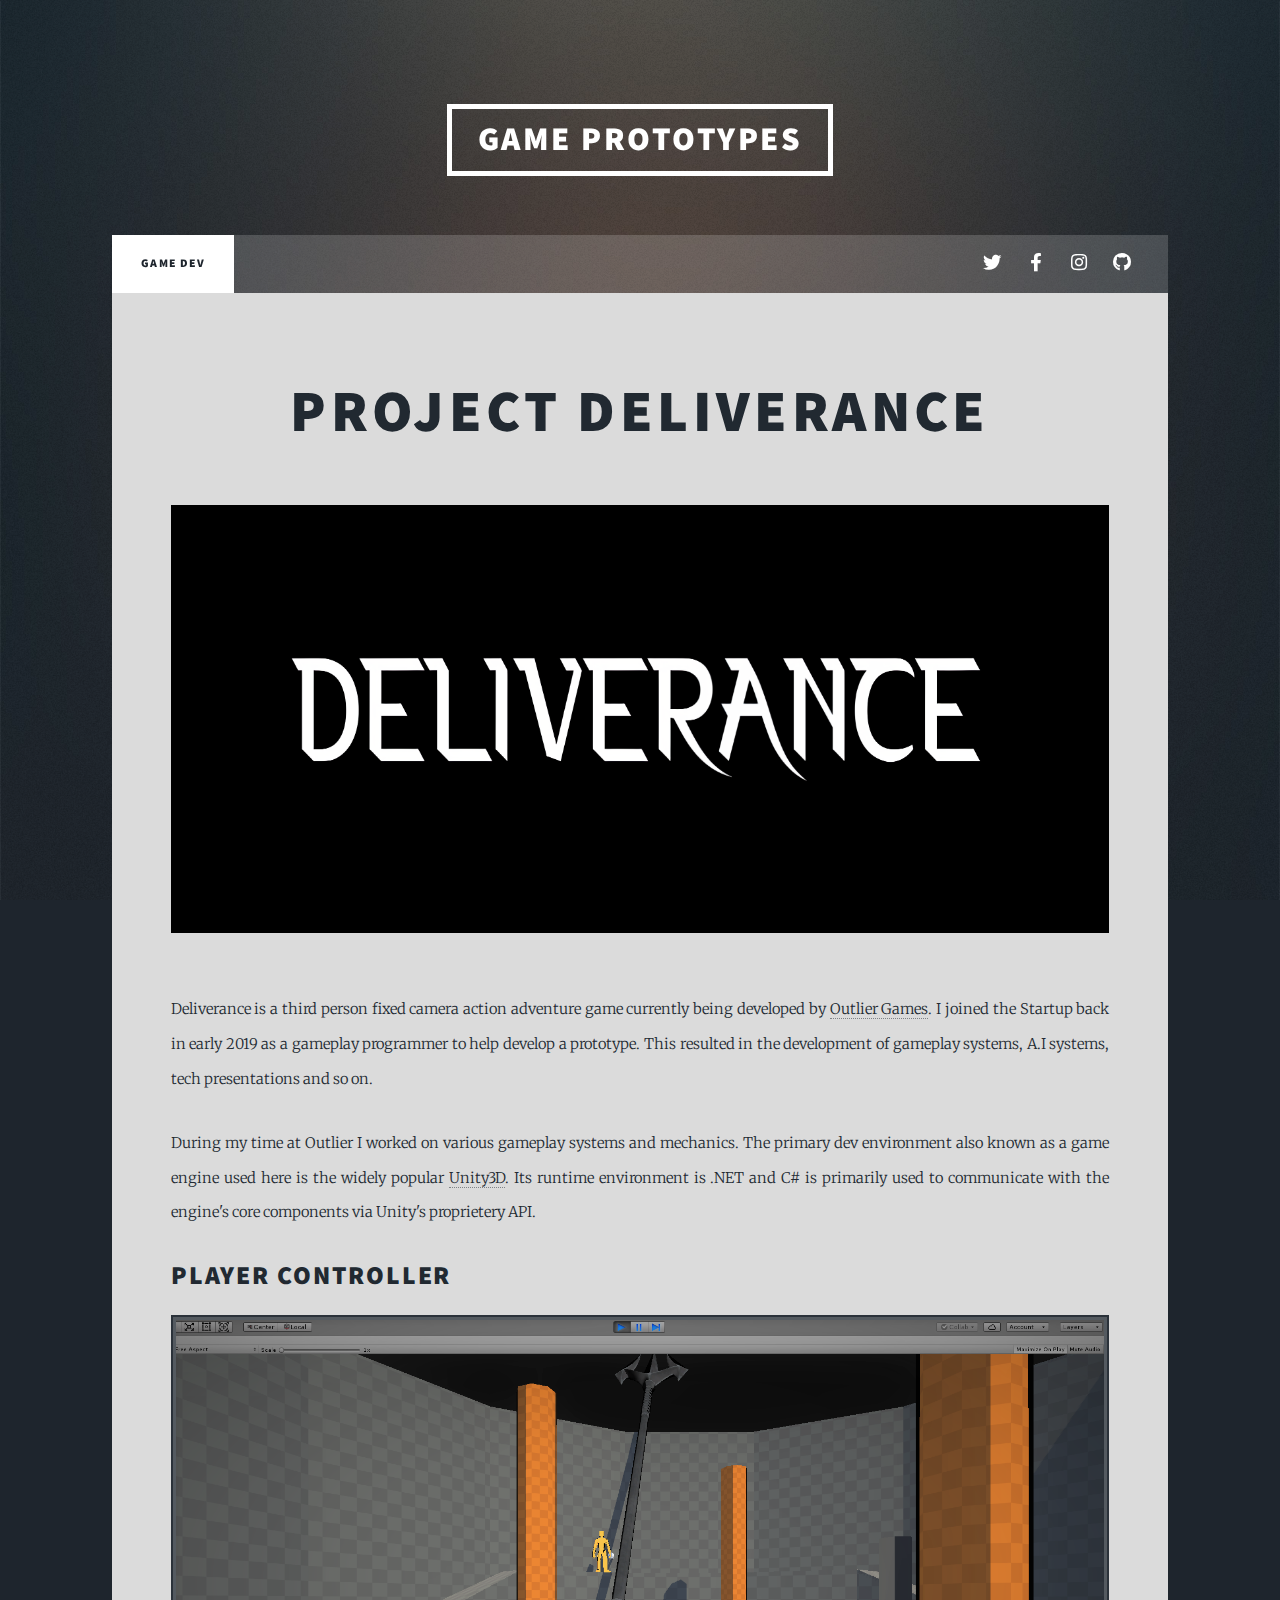
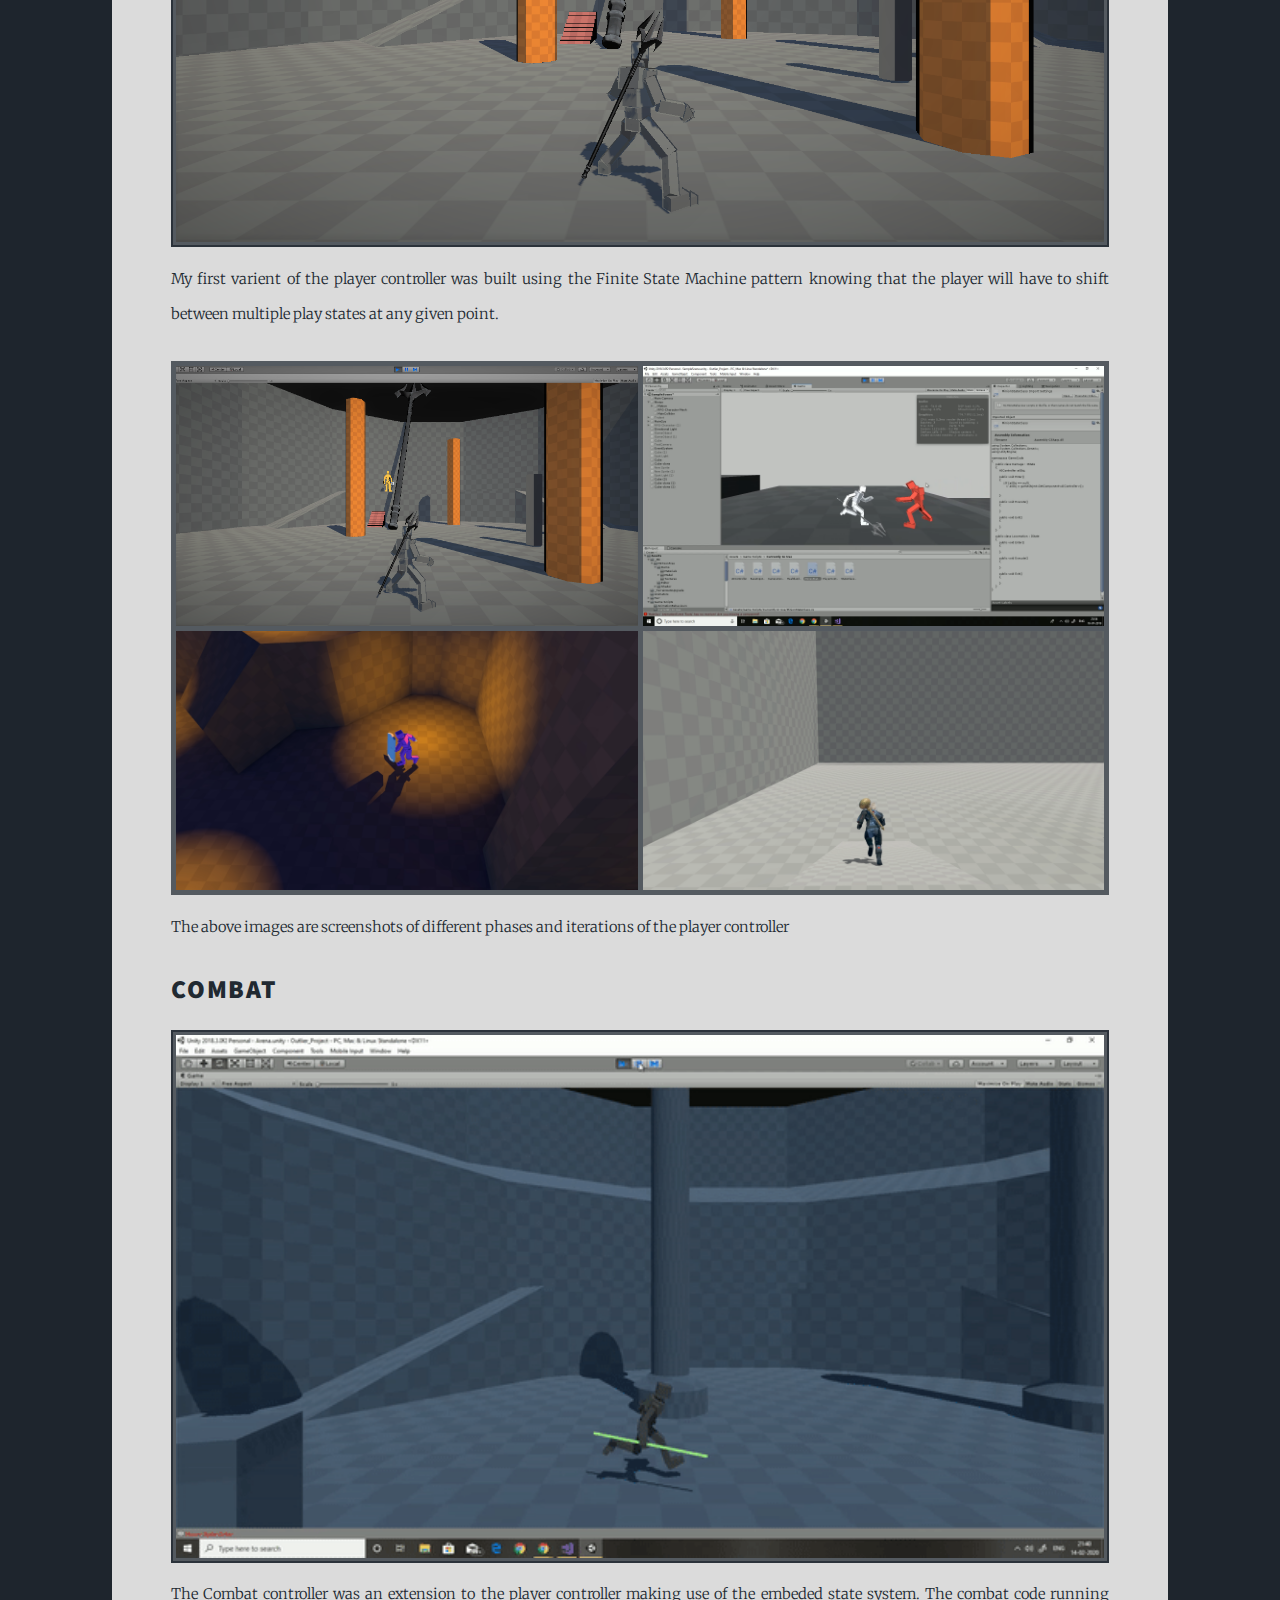
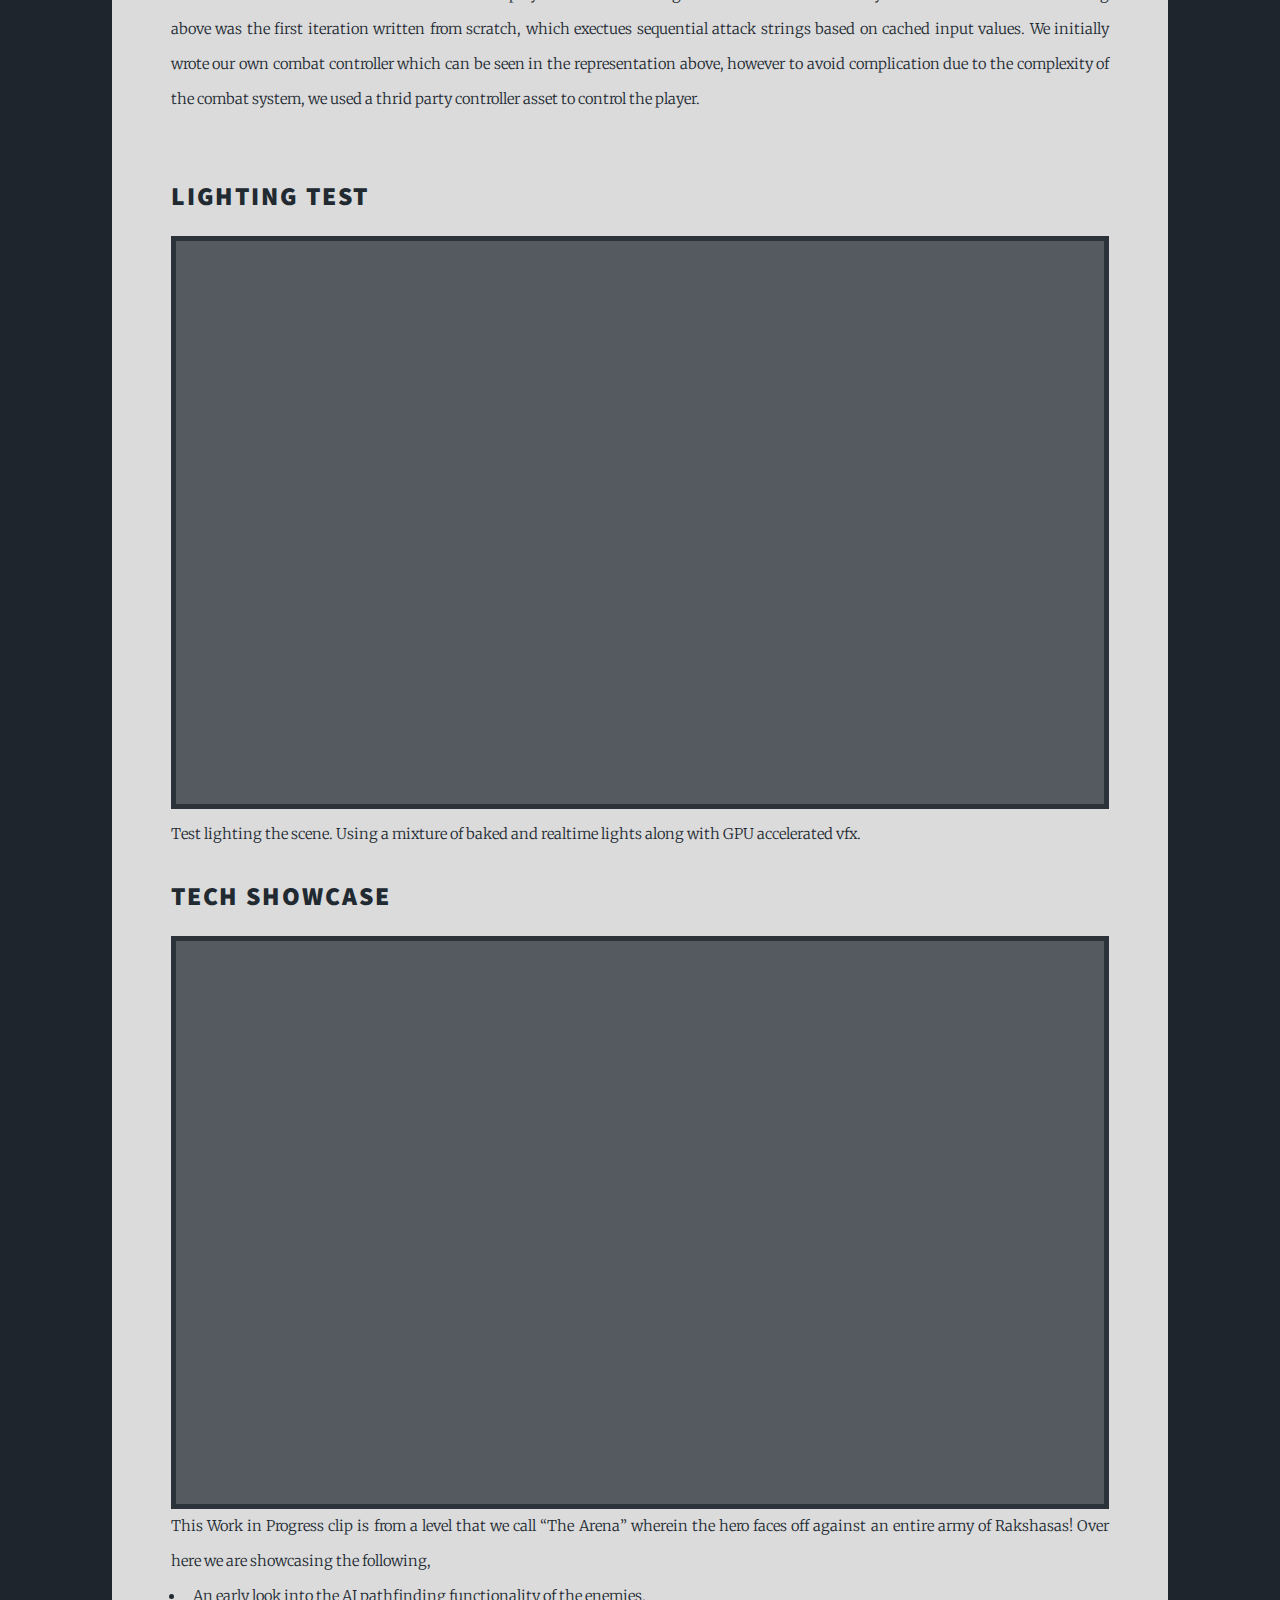
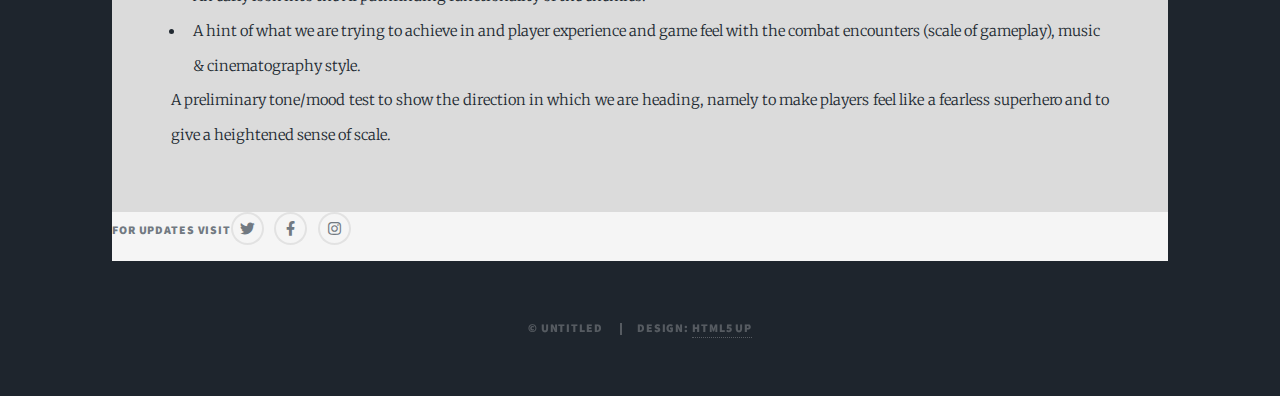
==== commit 8dc10f69: "Removed Video local storage to embeded youtube, added jam game" ====
--- a/deliverance.html
+++ b/deliverance.html
@@ -161,8 +161,9 @@
 				<br>
 				
 				<header><h2>Lighting Test</h2></header>
-				<video class="solo-image" controls="controls autoplay"  loop="true"><source src="Videos\Lighting_test.mp4" type="video/mp4"></video>
-				<p>Test lighting the scene. Using a mixture of baked and realtime lights along with GPU accelerated vfx.
+				<div class="embed-container"><iframe width="1280" height="720" src="https://www.youtube.com/embed/mpnDx4KlDPA" title="YouTube video player" frameborder="0" allow="accelerometer; autoplay; clipboard-write; encrypted-media; gyroscope; picture-in-picture" allowfullscreen></iframe></div>
+				<!-- <video class="solo-image" controls="controls autoplay"  loop="true"><source src="Videos\Lighting_test.mp4" type="video/mp4"></video> -->
+				<p style="margin-top: 0.5rem;">Test lighting the scene. Using a mixture of baked and realtime lights along with GPU accelerated vfx.
 				</p>
 
 				<header><h2>Tech Showcase</h2></header>
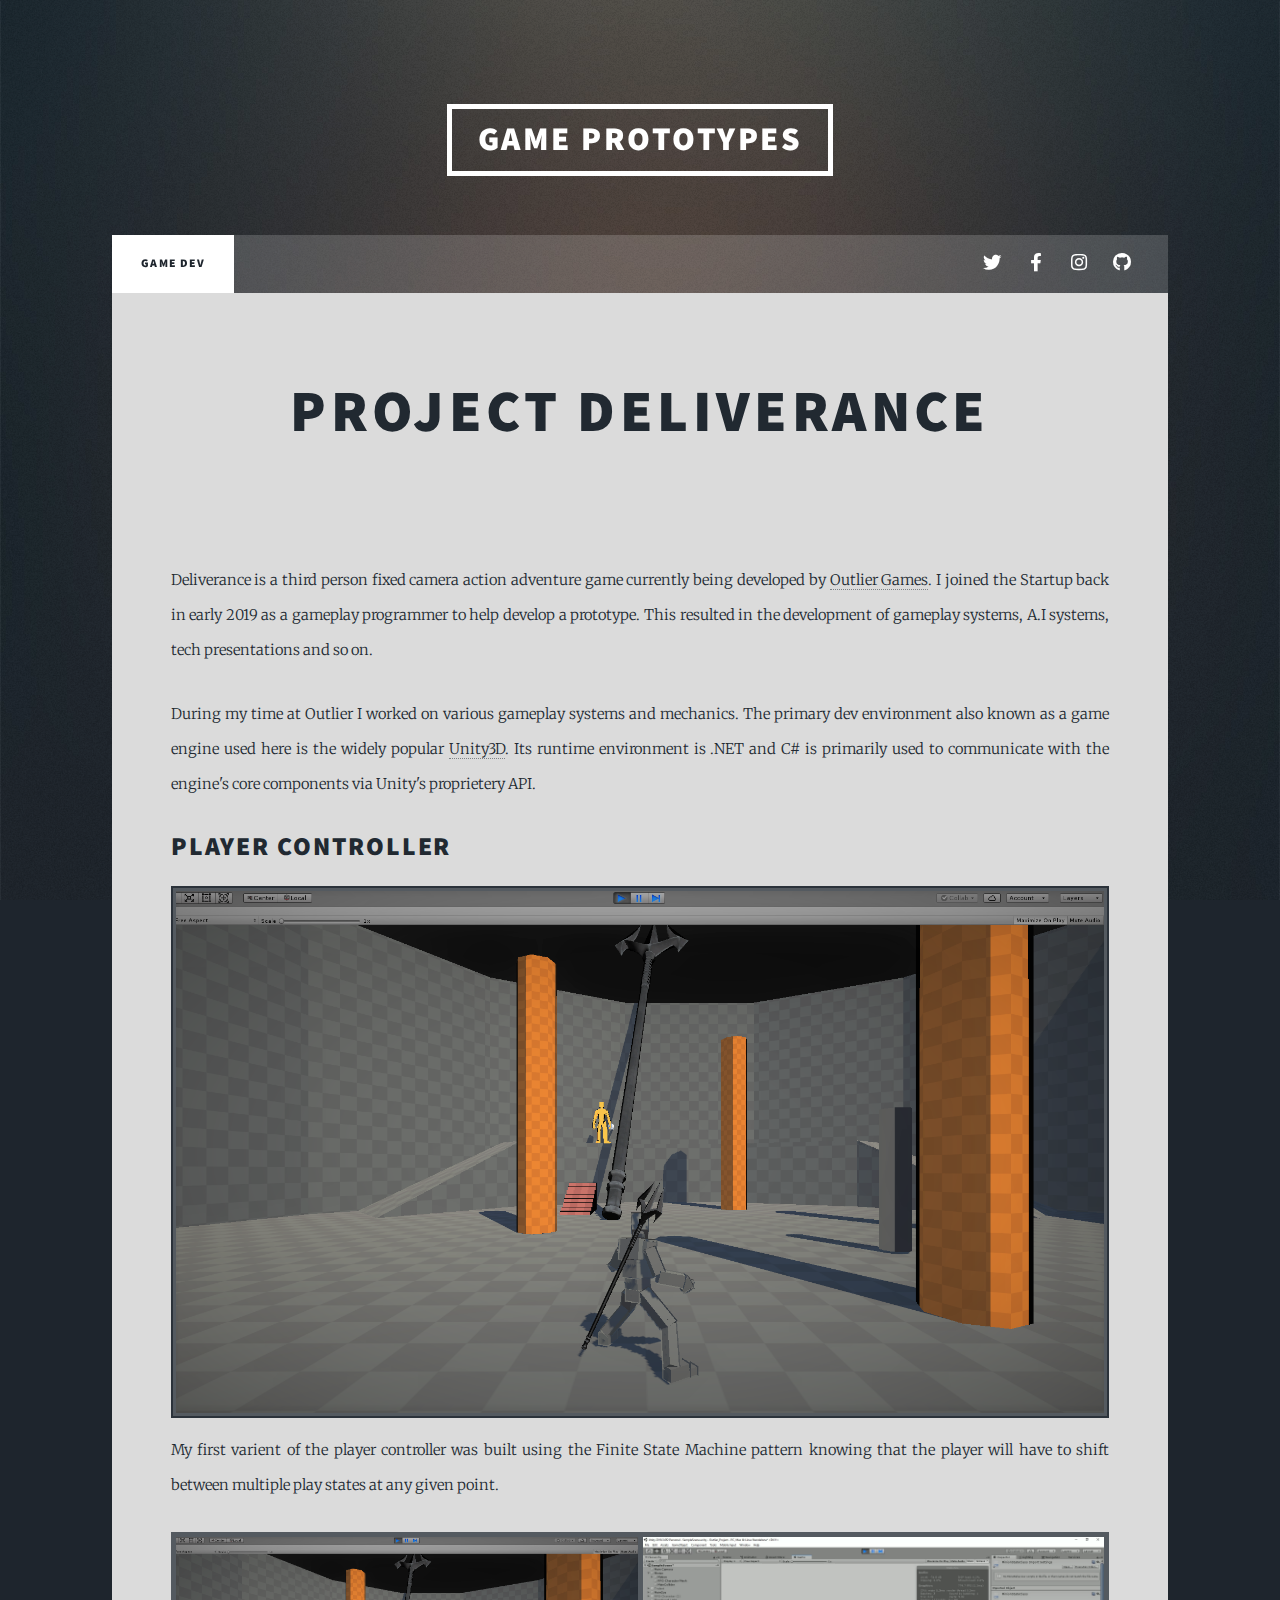
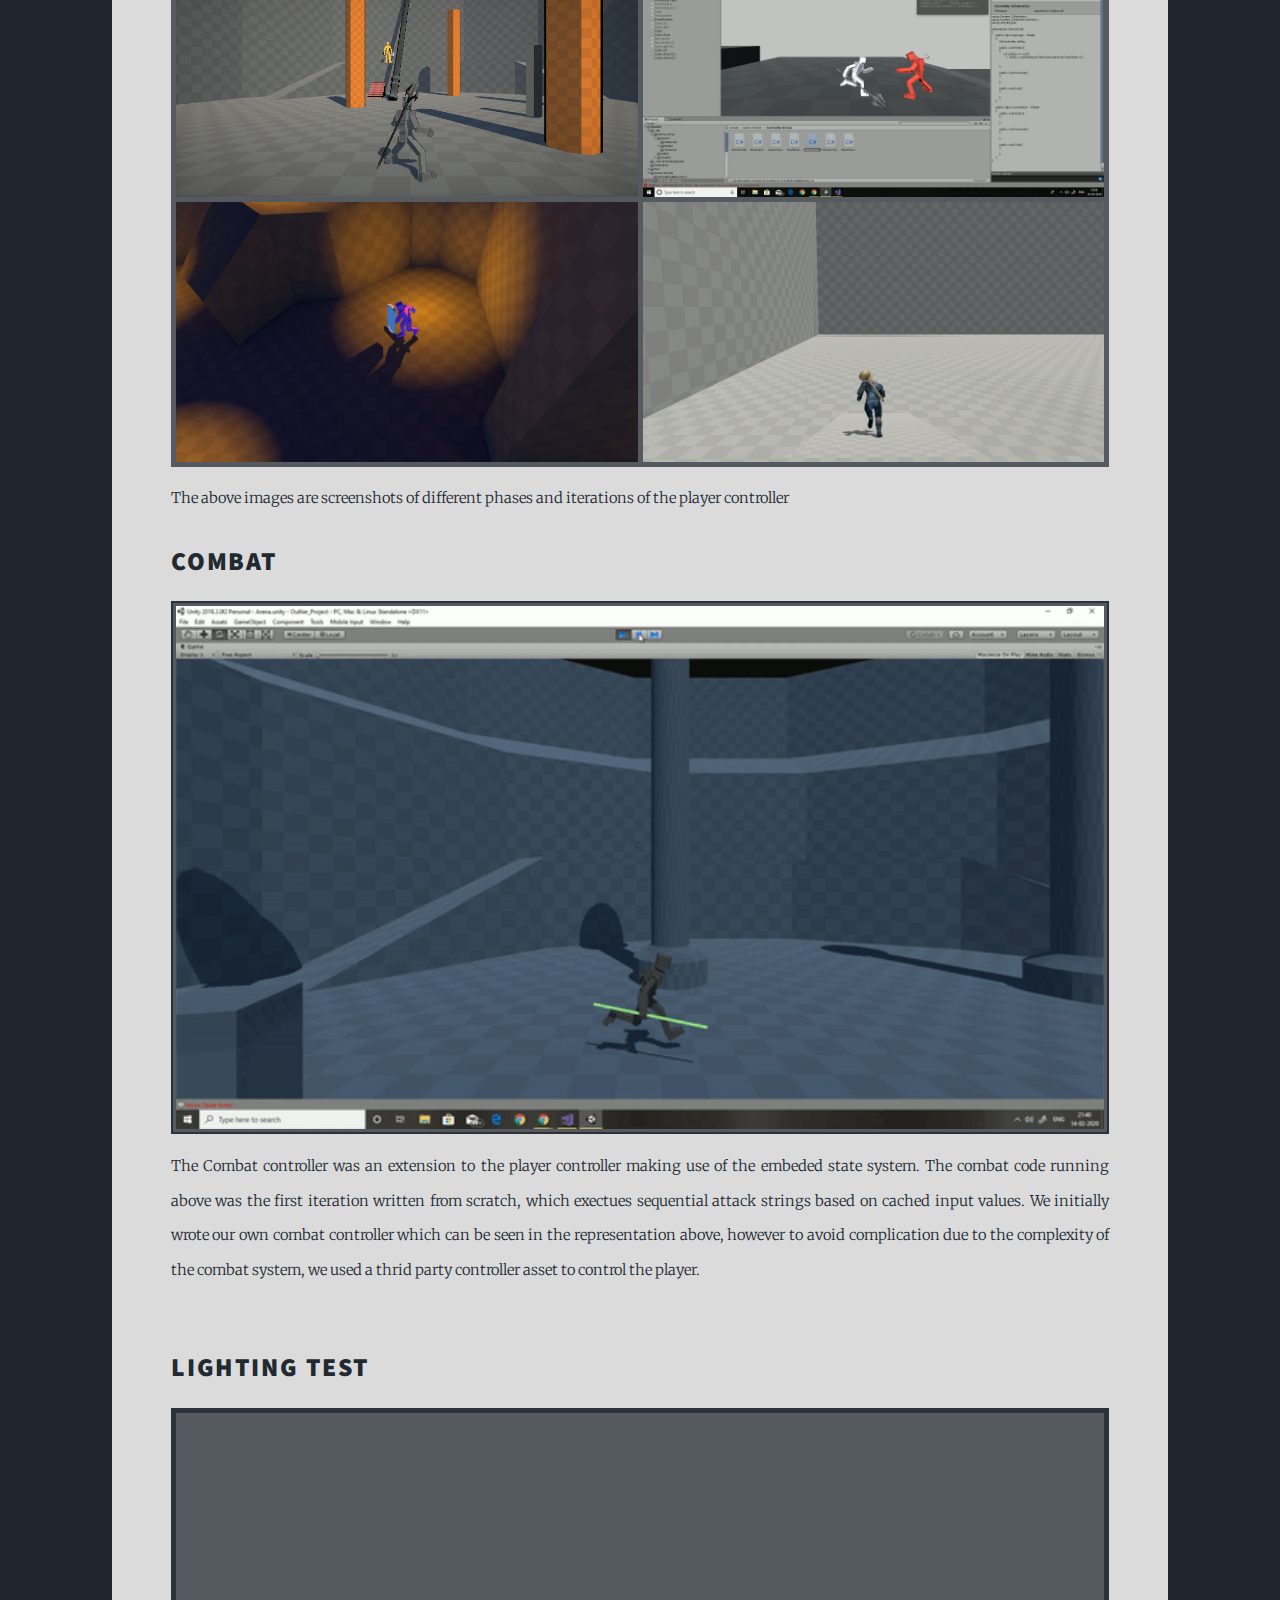
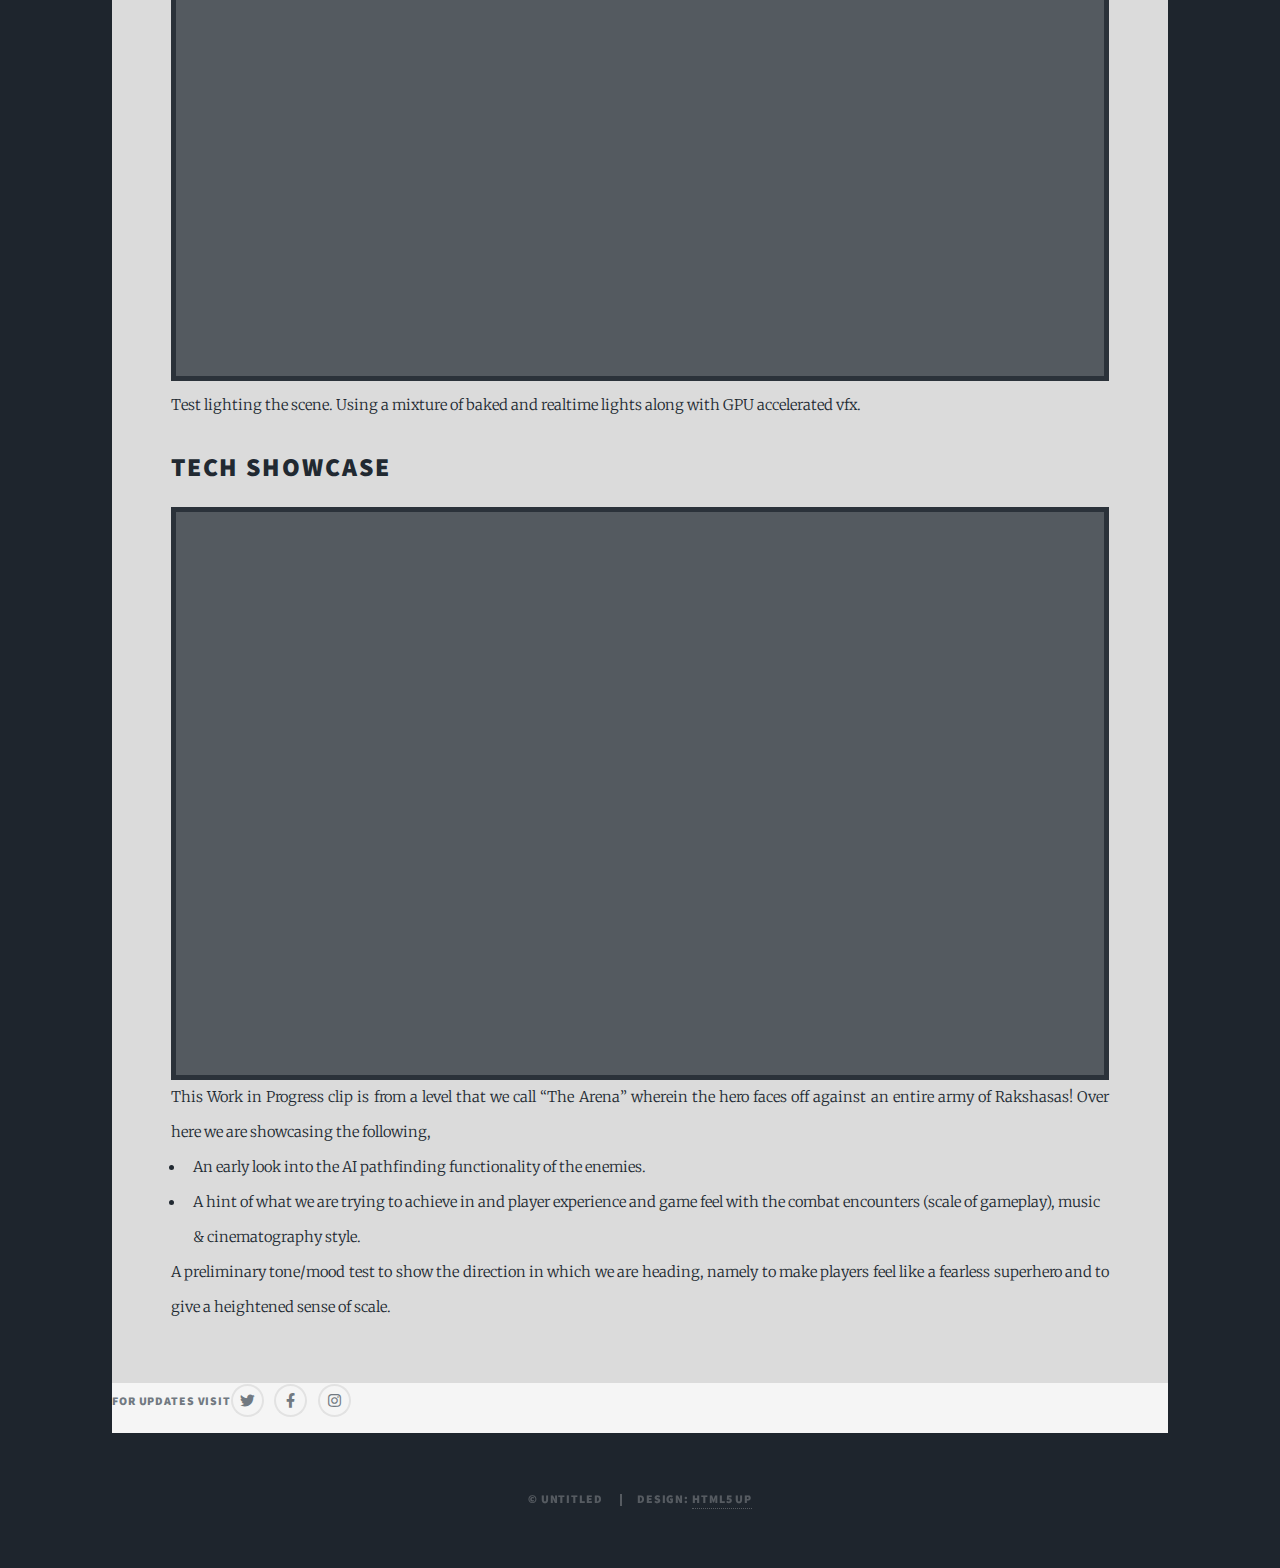
==== commit 0542cdce: "Portfolio Update" ====
--- a/deliverance.html
+++ b/deliverance.html
@@ -126,7 +126,7 @@
 					<h1>PROJECT DELIVERANCE</h1>
 
 				</header>
-				<div class="image main"><img src="images\Feature.png"  alt="" /></div>
+				<div class="image main"><img src="images\Deliverance.png"  alt="" /></div>
 				<p>Deliverance is a third person fixed camera action adventure game currently being developed by <a
 						href="https://www.outliergames.io/"> Outlier Games</a>. I joined the Startup back in early 2019
 					as a gameplay programmer to help develop a prototype. This resulted in the development of gameplay
